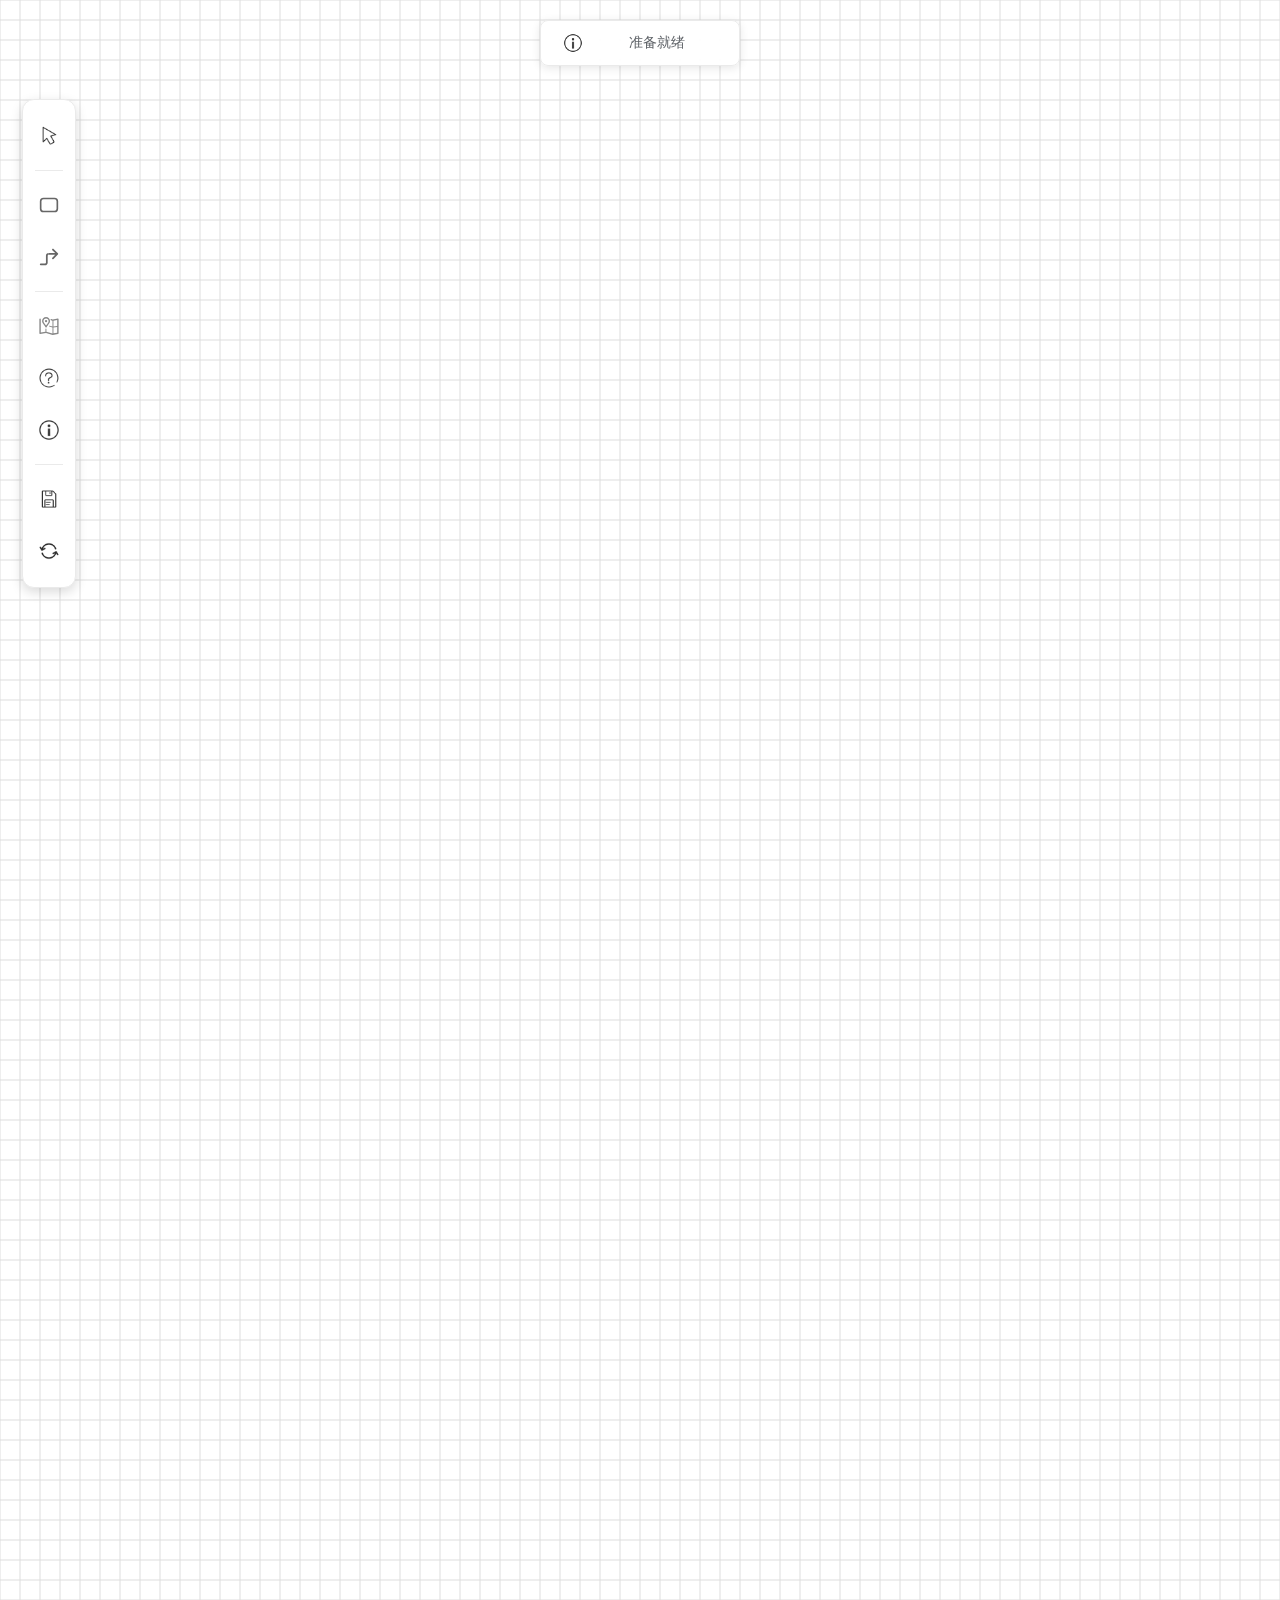
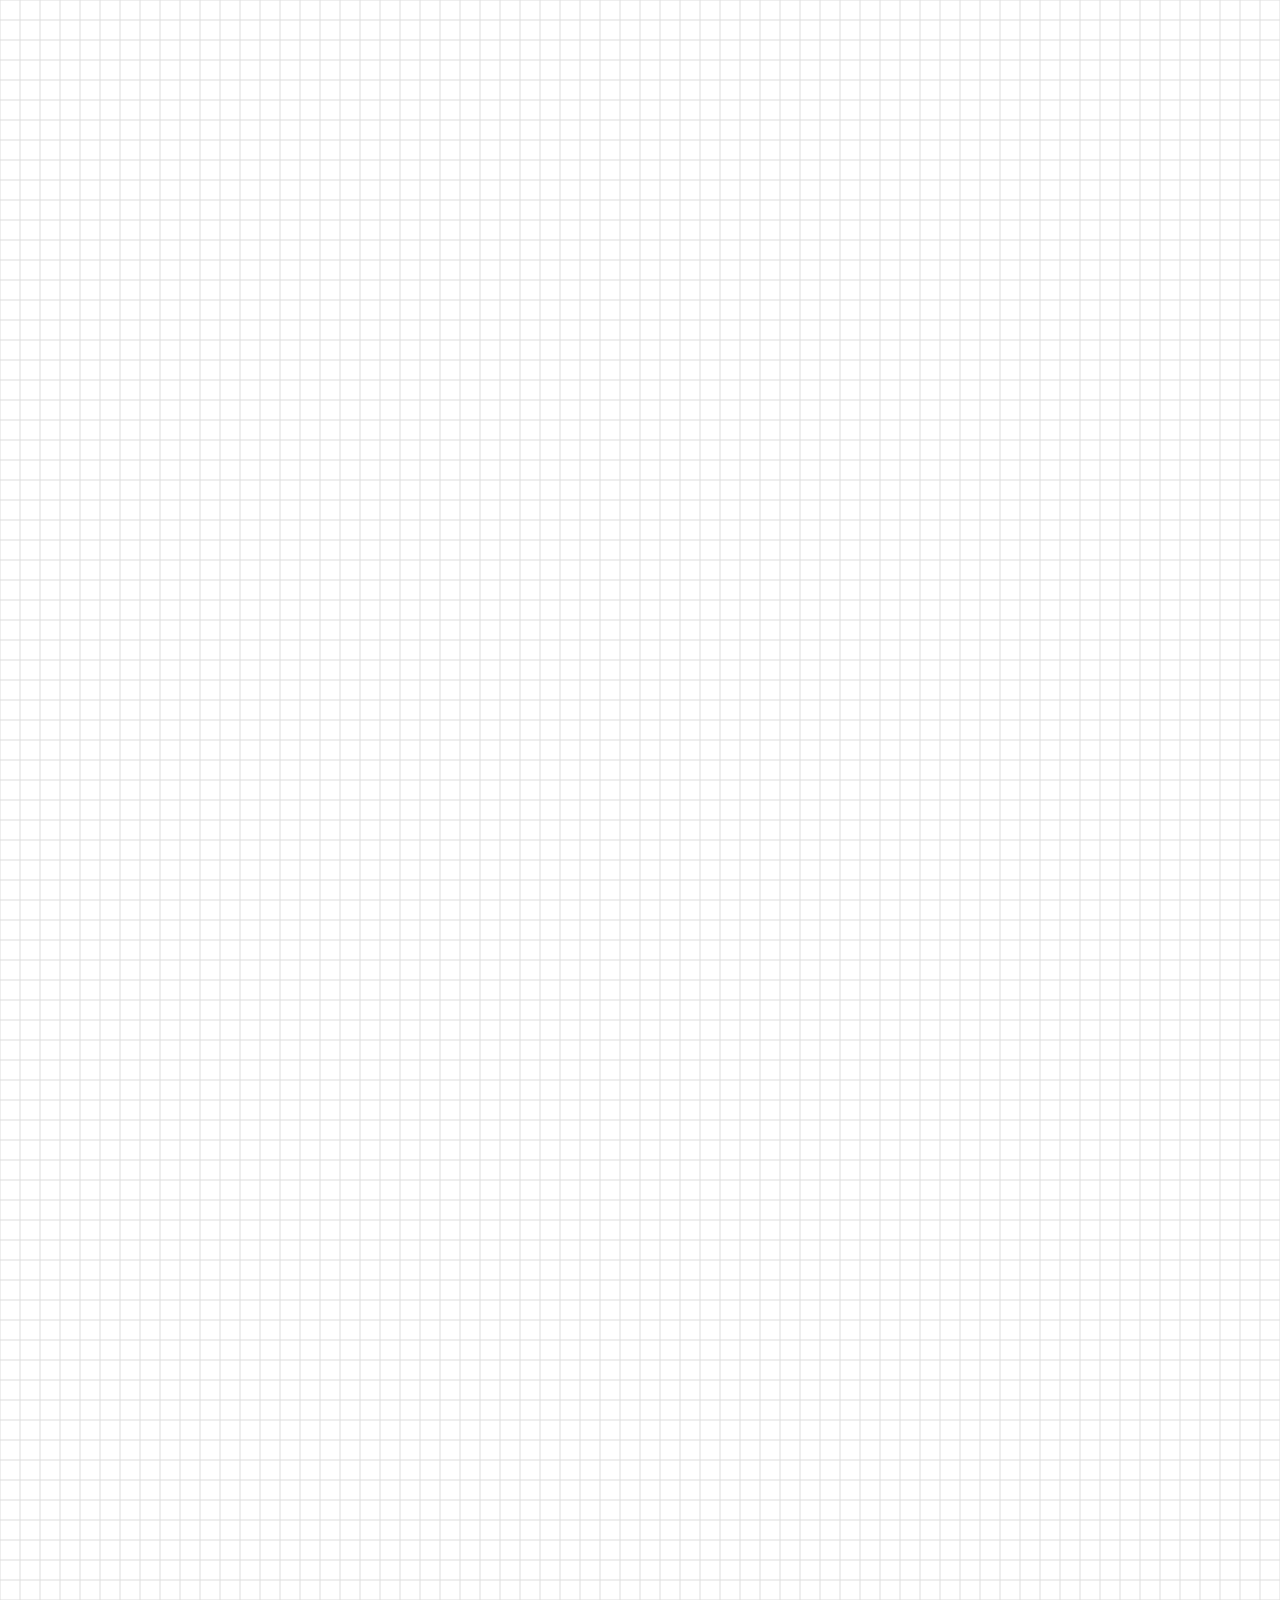
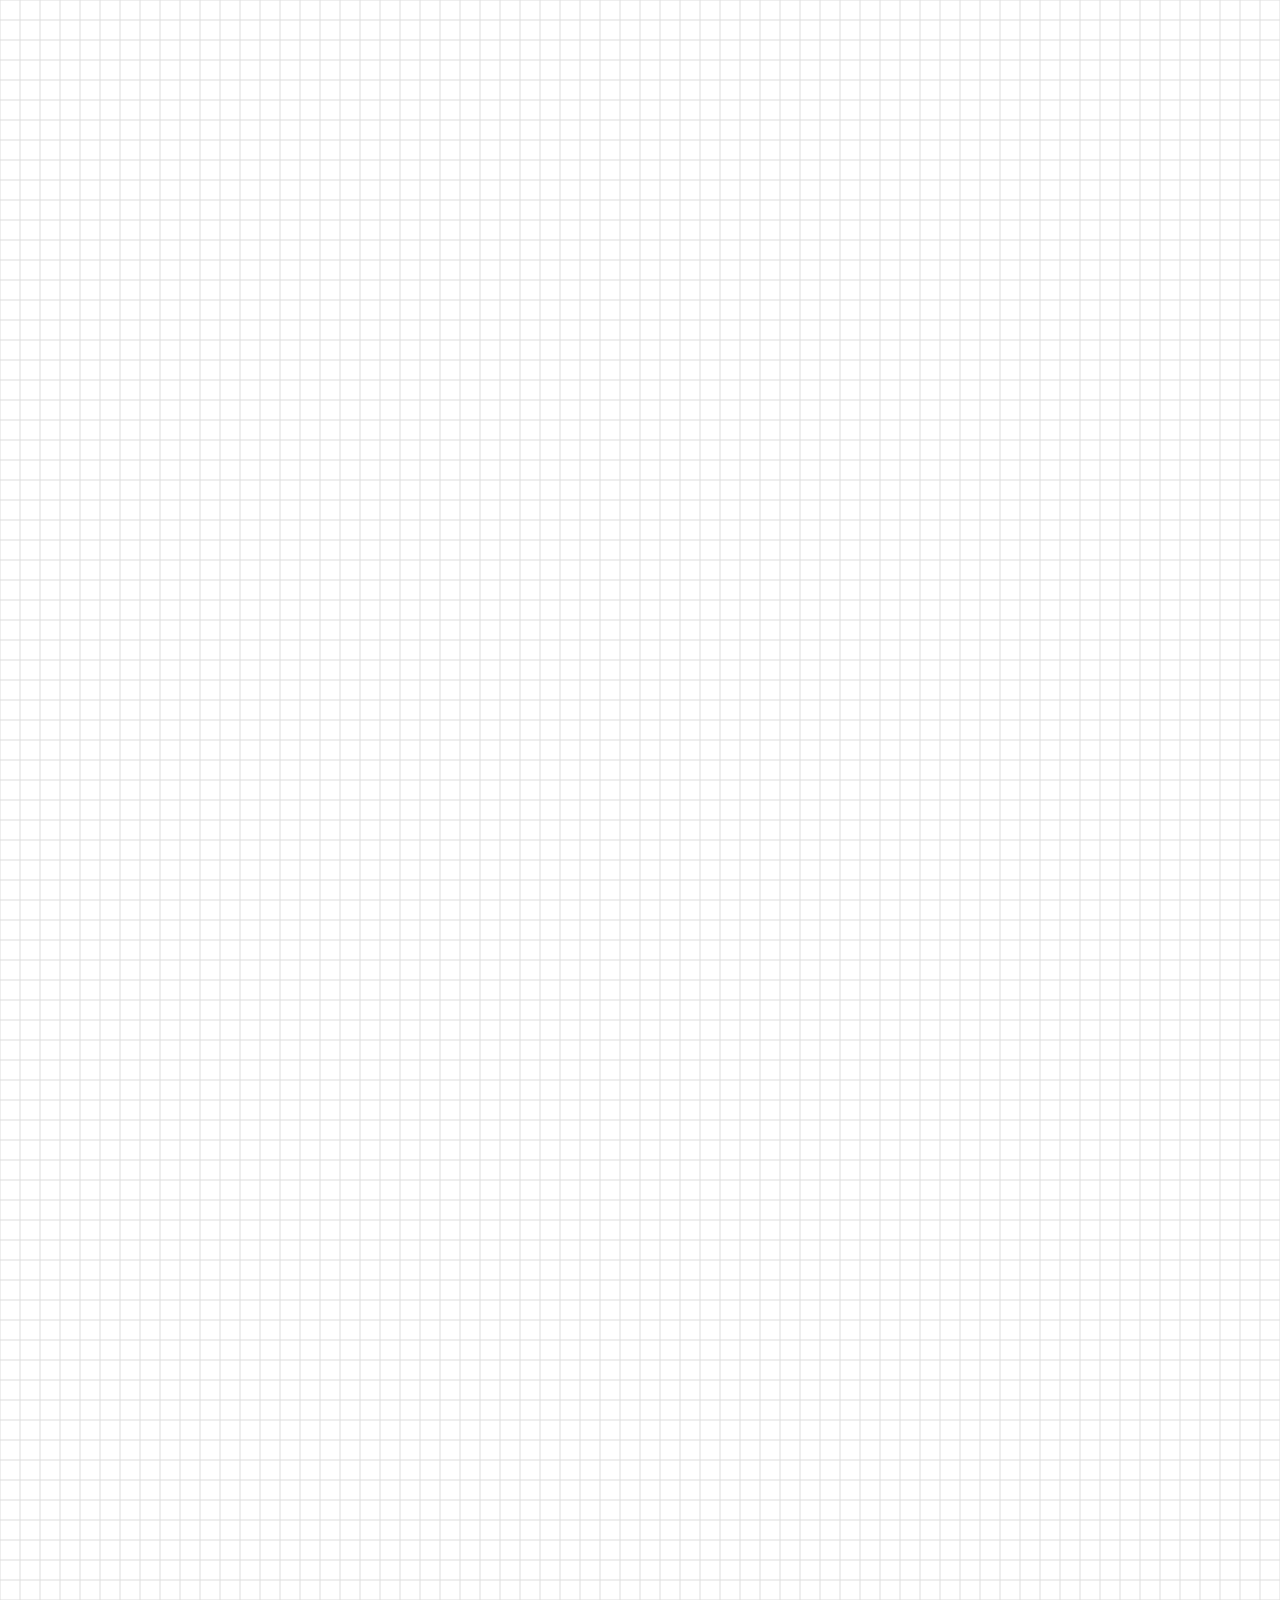
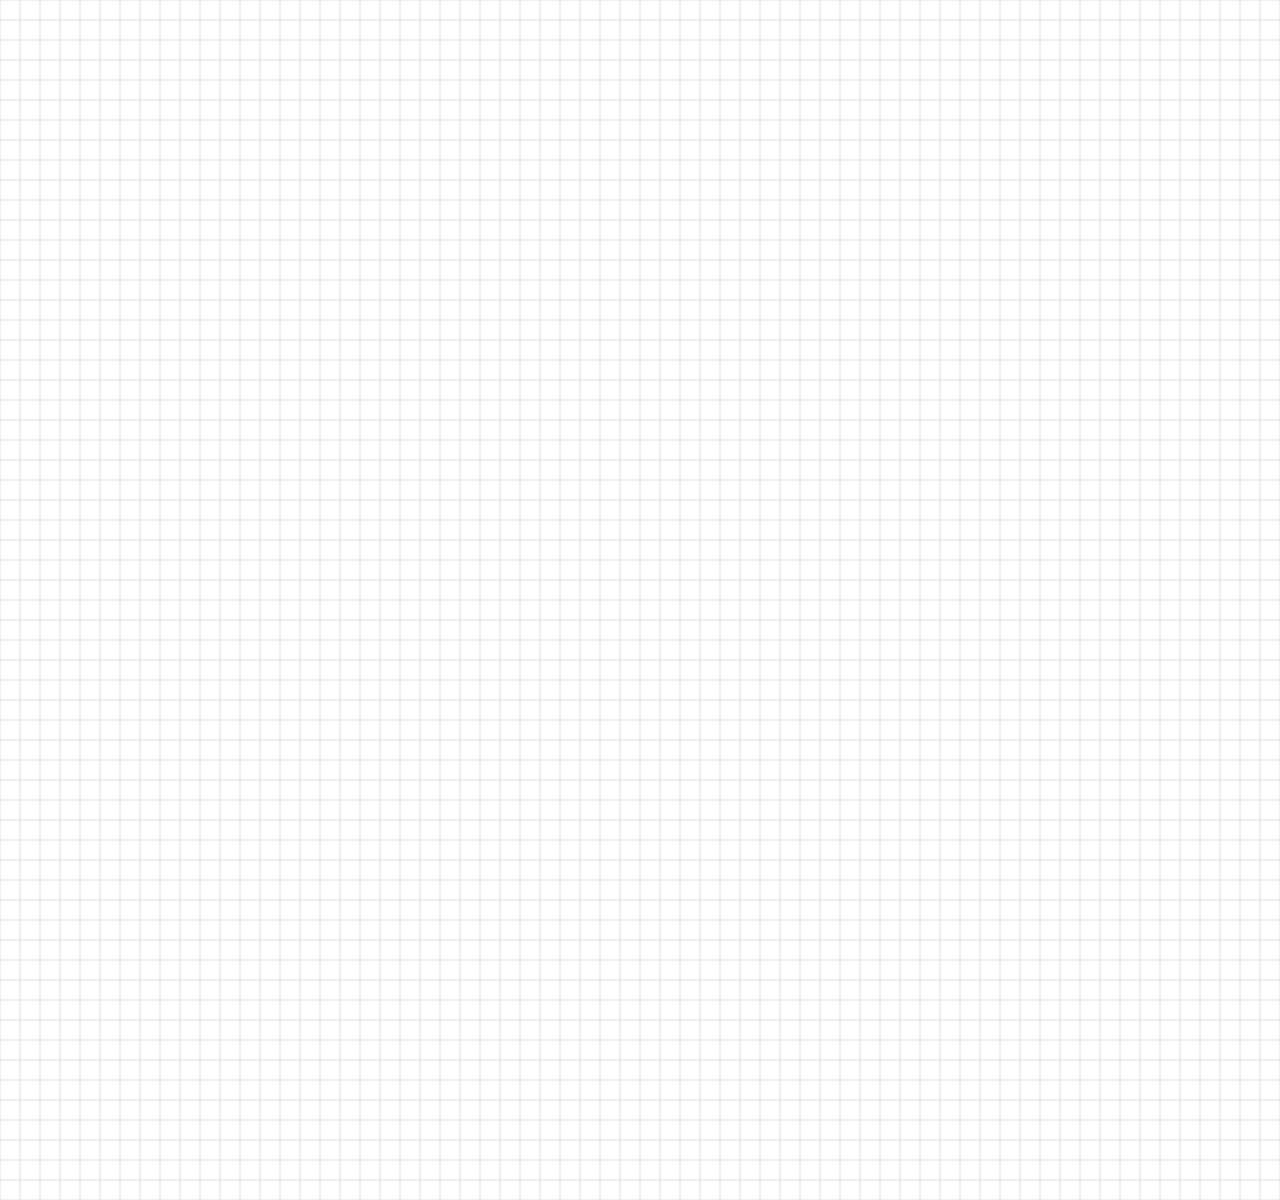
==== index.html @ a84d8628 "Test-0.0.5" ====
<!DOCTYPE html>
<html lang="en">
<head>
  <meta charset="UTF-8">
  <meta name="viewport" content="width=device-width, initial-scale=1.0">
  <title>全屏Canvas</title>
  <link rel="stylesheet" href="./css/style.css">
  <link rel="stylesheet" href="./css/tools.css">
  <link rel="stylesheet" href="./css/nodemenu.css">
  <link rel="stylesheet" href="./css/color-section.css">
  <link rel="stylesheet" href="./css/edgemenu.css">
  <link rel="stylesheet" href="./css/statusbar.css">
  <script type="module" src="./js/manager.js" defer></script>
  <script type="module" src="./js/menu.js" defer></script>
  <script type="module" src="./js/button.js" defer></script>
  <script type="module" src="./js/graph.js"></script>
  <script type="module" src="./js/script.js" defer></script> 

</head>
<body>
    <!-- 状态栏 -->
    <div class="status-bar" id="statusBar">
        <div class="status-icon" id="statusIcon"></div>
        <div class="status-text" id="statusText">准备就绪</div>
    </div>
    
    <!-- 画布 -->
    <div class="canvas-container">
      <canvas id="background-layer"></canvas>  <!-- 背景层 -->
      <canvas id="storage-layer"></canvas> <!-- 存储层 -->
      <div id = "edgeContainer" style="width: 100%; height: 100%;"></div>
      <div id = "nodeContainer" style="width: 100%; height: 100%;"></div>
      <canvas id="operate-layer"></canvas> <!-- 操作层 -->
    </div>

    <!-- 工具栏 -->
    <div class="tools">
      <div class="tools-item">
        <button id="cursor" onclick="cursor(this)" title="选择工具">
          <img src="css\鼠标.png" width="20px">
        </button>
      </div>
      <div class="tools-item divider"></div>
      
      <div class="tools-item">
        <button id="renderTaskNode" onclick="renderTaskNode(this)" title="添加任务节点">
          <svg width="24" height="24" viewBox="0 0 24 24" fill="none" xmlns="http://www.w3.org/2000/svg">
            <rect x="2.9" y="4.9" width="18.2" height="14.2" rx="3.1" stroke="currentColor" stroke-width="1.8">
            </rect>
          </svg>
        </button>
      </div>
      
      
      <div class="tools-item">
        <button id="renderNodeEdge" onclick="renderNodeEdge(this)" title="添加连接线">
          <svg width="24" height="24" viewBox="0 0 24 24" fill="none" xmlns="http://www.w3.org/2000/svg">
            <path d="M18.7491 7.72104L11.525 7.72104L11.525 9.62563L18.7491 9.62563L15.6132 12.7615C15.5222 12.8494 15.4497 12.9545 15.3998 13.0706C15.3499 13.1868 15.3236 13.3118 15.3225 13.4382C15.3214 13.5647 15.3455 13.6901 15.3934 13.8071C15.4413 13.9241 15.512 14.0305 15.6014 14.1199C15.6908 14.2093 15.7971 14.28 15.9141 14.3279C16.0312 14.3758 16.1566 14.3999 16.283 14.3988C16.4095 14.3977 16.5344 14.3714 16.6506 14.3215C16.7668 14.2716 16.8719 14.199 16.9597 14.1081L21.7212 9.3466C21.8997 9.16802 22 8.92585 22 8.67333C22 8.42082 21.8997 8.17864 21.7212 8.00006L16.9597 3.2386C16.8719 3.14765 16.7668 3.0751 16.6506 3.02519C16.5344 2.97528 16.4095 2.94901 16.283 2.94791C16.1566 2.94681 16.0312 2.97091 15.9141 3.01879C15.7971 3.06667 15.6908 3.13738 15.6014 3.2268C15.512 3.31621 15.4413 3.42254 15.3934 3.53957C15.3455 3.6566 15.3214 3.782 15.3225 3.90844C15.3236 4.03489 15.3499 4.15985 15.3998 4.27603C15.4497 4.39221 15.5222 4.4973 15.6132 4.58514L18.7491 7.72104Z" fill="currentColor"></path><path d="M11.5229 9.62454C10.997 9.62454 10.5706 10.0509 10.5706 10.5768V18.1952C10.5706 19.773 9.29156 21.052 7.71375 21.052H2.95229C2.42636 21.052 2 20.6257 2 20.0998C2 19.5738 2.42636 19.1475 2.95229 19.1475H7.71375C8.23969 19.1475 8.66605 18.7211 8.66605 18.1952V10.5768C8.66605 8.99902 9.94511 7.71996 11.5229 7.71996V9.62454Z" fill="currentColor">
            </path>
          </svg>
        </button>
      </div>
    
      <div class="tools-item divider"></div>

      <div class="tools-item">
        <button id="map" onclick="" title="航点地图">
          <svg t="1741615107596" class="icon" viewBox="0 0 1024 1024" version="1.1" xmlns="http://www.w3.org/2000/svg" p-id="5131" width="256" height="256"><path d="M946.545954 170.653705c-7.391341-6.209422-17.210987-8.839319-26.731828-7.125281l-237.180887 42.196031-60.578704-20.139689c-17.274432-5.750981-35.678594 3.578502-41.386596 20.72502-5.687536 17.146519 3.578502 35.667338 20.72502 41.365106l68.460208 22.759353c1.589195 0.525979 3.215228 0.915859 4.856611 1.196245l0 265.596054-135.363967-41.666982c-11.523451-3.535523-23.707958 2.939959-27.26497 14.420431-3.535523 11.513218 2.918469 23.728424 14.44192 27.26497l148.187017 45.617967 0 273.828552L391.156748 777.050632l0-123.269511c0-12.045337-9.755178-21.811772-21.811772-21.811772s-21.811772 9.766434-21.811772 21.811772l0 123.82005-218.116693 34.229592 0.001023-616.0948c0-18.073634-14.654768-32.717146-32.717146-32.717146s-32.717146 14.644535-32.717146 32.717146L63.981197 850.087065c0 9.56382 4.175089 18.648732 11.460006 24.868387 7.263427 6.209422 16.912182 8.978489 26.327622 7.454786l271.048229-42.536792 303.979246 85.37239c2.87549 0.809435 5.857405 1.213641 8.839319 1.213641 1.959631 0 3.919263-0.181125 5.857405-0.532119l239.906975-43.655266c15.549138-2.822278 26.859741-16.380062 26.859741-32.185027l0.001023-654.351102C958.261787 186.054463 953.980273 176.87336 946.545954 170.653705zM892.826472 510.465041l-174.49315 30.369681 0-275.004331 174.49315-31.039947L892.826472 510.465041zM718.332299 854.541517l0-269.420149 174.49315-30.367635 0 268.035616L718.332299 854.541517z" fill="#888888" p-id="5132"></path><path d="M209.677487 365.927133c10.692526 21.193695 108.99439 159.743214 138.879024 201.704908 6.134721 8.616238 16.060791 13.738909 26.646893 13.738909 0.021489 0 0.063445 0 0.084934 0 10.629081-0.031722 20.555152-5.207605 26.668383-13.888312 29.77821-42.302455 127.717823-181.852768 137.771807-201.214744 13.20679-25.411763 20.470217-55.008848 20.470217-83.327824 0-102.231359-83.178421-185.399547-185.399547-185.399547-102.221126 0-185.399547 83.168188-185.399547 185.399547 0 28.297486 6.816243 56.201 20.277836 82.954317C209.677487 365.905644 209.677487 365.915877 209.677487 365.927133zM374.799198 162.975838c66.138326 0 119.964232 53.815673 119.964232 119.964232 0 17.754363-4.771677 37.137829-13.057387 53.102429-5.709025 10.564613-55.211463 82.411965-106.652042 155.865907-47.223534-66.808592-100.730169-143.639444-106.949824-155.471934-8.797363-17.530258-13.270235-35.529191-13.270235-53.496401C254.834966 216.791511 308.660872 162.975838 374.799198 162.975838z" fill="#888888" p-id="5133"></path><path d="M374.805338 282.986119m-54.528917 0a53.287 53.287 0 1 0 109.057835 0 53.287 53.287 0 1 0-109.057835 0Z" fill="#888888" p-id="5134"></path></svg>
        </button>
      </div>
    
      <div class="tools-item">
        <button id="help" title="帮助信息">
          <img src="css\帮助.png" width="22px">
        </button>
      </div>
    
      <div class="tools-item">
        <button id="info" title="版本信息">
          <img src="css\版本信息提示.png" width="22px">
        </button>
      </div>
    
      <div class="tools-item divider"></div>
    
      <div class="tools-item">
        <button id="save" onclick="exportData(this)" title="保存">
          <img src="css\保存.png" width="22px">
        </button>
      </div>
    
      <div class="tools-item">
        <button id="sync" onclick="loadData(this)" title="导入">
          <img src="css\同步.png" width="22px">
        </button>
      </div>
    </div>
    
    <!-- 任务节点编辑菜单 -->
    <div class="menu" id = "nodeMenu">
      <div class="menu-item" id="move" style="display: none;">
        <button id ="node-move">
          <div class= "icon" >
            <svg style="fill: #666" width="22" height="22" t="1740490225002" class="icon" viewBox="0 0 1024 1024" version="1.1" xmlns="http://www.w3.org/2000/svg" p-id="2005" width="256" height="256"><path d="M510.7 896.2c-15.3 0-28.7-11.3-31.4-26.6-0.7-4-0.6-7.9 0.1-11.7 1.7-43.3 0.6-444.5-0.6-710.7-0.1-17.5 14-31.7 31.5-31.8h0.1c17.4 0 31.6 14.1 31.7 31.5 0 0 0.8 179.3 1.3 358.7 0.2 89.7 0.3 179.4 0.2 246.8-0.3 141-0.3 141-30.2 143.7-0.9 0.1-1.8 0.1-2.7 0.1z" fill="#666666" p-id="2006"></path><path d="M330.2 538.2h-65.5c-141-0.3-141-0.3-143.7-30.2-1.5-16.4 10.3-31.3 26.5-34.1 4-0.7 8-0.6 11.7 0.1 43.3 1.8 444.4 0.6 710.7-0.6h0.1c17.4 0 31.6 14.1 31.7 31.5 0.1 17.5-14 31.7-31.5 31.8 0 0-179.3 0.8-358.7 1.3-63 0.1-126 0.2-181.3 0.2zM614.8 250c-8.1 0-16.2-3.1-22.4-9.3L512 160.4l-80.4 80.4c-12.4 12.4-32.4 12.4-44.8 0-12.4-12.4-12.4-32.4 0-44.8L489.6 93.2c12.4-12.4 32.4-12.4 44.8 0L637.2 196c12.4 12.4 12.4 32.4 0 44.8-6.2 6.1-14.3 9.2-22.4 9.2zM512 920.5c-8.1 0-16.2-3.1-22.4-9.3L386.8 808.4c-12.4-12.4-12.4-32.4 0-44.8 12.4-12.4 32.4-12.4 44.8 0L512 844l80.4-80.4c12.4-12.4 32.4-12.4 44.8 0 12.4 12.4 12.4 32.4 0 44.8L534.4 911.2c-6.2 6.2-14.3 9.3-22.4 9.3zM795.8 636.6c-8.1 0-16.2-3.1-22.4-9.3-12.4-12.4-12.4-32.4 0-44.8l80.4-80.4-80.4-80.4c-12.4-12.4-12.4-32.4 0-44.8 12.4-12.4 32.4-12.4 44.8 0L921 479.8c12.4 12.4 12.4 32.4 0 44.8L818.2 627.4c-6.2 6.1-14.3 9.2-22.4 9.2zM228.2 636.6c-8.1 0-16.2-3.1-22.4-9.3L103 524.6c-12.4-12.4-12.4-32.4 0-44.8L205.8 377c12.4-12.4 32.4-12.4 44.8 0 12.4 12.4 12.4 32.4 0 44.8l-80.4 80.4 80.4 80.4c12.4 12.4 12.4 32.4 0 44.8-6.2 6.1-14.3 9.2-22.4 9.2z" fill="#666666" p-id="2008"></path></svg>
          </div>
          
          <div class="unline">
            <svg width="8" height="8" viewBox="0 0 24 24" fill="none" xmlns="http://www.w3.org/2000/svg" data-icon="DownBoldOutlined"><path d="m3.414 7.086-.707.707a1 1 0 0 0 0 1.414l7.778 7.778a2 2 0 0 0 2.829 0l7.778-7.778a1 1 0 0 0 0-1.414l-.707-.707a1 1 0 0 0-1.415 0l-7.07 7.07-7.072-7.07a1 1 0 0 0-1.414 0Z" fill="currentColor"></path></svg>
          </div>
        </button>
      </div>

      <div class="menu-item" id="size" style="display: none;">
        <button id ="node-size">
          <div class="icon">
            <svg style="fill: #666" width="25" height="25" t="1740490858086" class="icon" viewBox="0 0 1024 1024" version="1.1" xmlns="http://www.w3.org/2000/svg" p-id="9330" width="256" height="256"><path d="M368.64 194.56a10.24 10.24 0 0 1 1.19808 20.40832L368.64 215.04H229.5296l282.46016 282.4704L794.46016 215.04H655.36a10.24 10.24 0 0 1-10.16832-9.04192L645.12 204.8a10.24 10.24 0 0 1 9.04192-10.16832L655.36 194.56h164.0448c0.23552 0 0.47104 0.02048 0.7168 0.04096L819.2 194.56a10.32192 10.32192 0 0 1 6.31808 2.18112c0.64512 0.512 1.2288 1.08544 1.7408 1.7408l-0.8192-0.9216a10.32192 10.32192 0 0 1 2.92864 6.0416l0.03072 0.3072 0.03072 0.5632L829.44 204.8v163.84a10.24 10.24 0 0 1-20.40832 1.19808L808.96 368.64V229.51936L526.47936 512 808.96 794.4704V655.36a10.24 10.24 0 0 1 9.04192-10.16832L819.2 645.12a10.24 10.24 0 0 1 10.16832 9.04192L829.44 655.36v164.17792l-0.04096 0.53248L829.44 819.2a10.32192 10.32192 0 0 1-2.18112 6.31808c-0.512 0.64512-1.09568 1.2288-1.7408 1.7408l0.9216-0.8192a10.32192 10.32192 0 0 1-6.0416 2.92864l-0.32768 0.03072a10.30144 10.30144 0 0 1-0.53248 0.03072L819.2 829.44H655.36a10.24 10.24 0 0 1-1.19808-20.40832L655.36 808.96h139.1104L512 526.4896 229.51936 808.96H368.64a10.24 10.24 0 0 1 10.16832 9.04192L378.88 819.2a10.24 10.24 0 0 1-9.04192 10.16832L368.64 829.44H204.47232l-0.55296-0.04096L204.8 829.44a10.32192 10.32192 0 0 1-6.31808-2.18112 10.32192 10.32192 0 0 1-1.7408-1.7408l0.8192 0.9216a10.32192 10.32192 0 0 1-2.92864-6.0416l-0.03072-0.32768A10.30144 10.30144 0 0 1 194.56 819.4048V655.36a10.24 10.24 0 0 1 20.40832-1.19808L215.04 655.36v139.10016L497.5104 512 215.04 229.5296V368.64a10.24 10.24 0 0 1-9.04192 10.16832L204.8 378.88a10.24 10.24 0 0 1-10.16832-9.04192L194.56 368.64V204.8l0.03072-0.768 0.17408-1.29024 0.3072-1.13664 0.45056-1.13664 0.53248-1.00352 0.68608-0.98304 0.8192-0.9216a10.3424 10.3424 0 0 1 1.14688-0.99328l1.1264-0.72704 1.16736-0.55296 1.0752-0.3584 1.536-0.3072L204.8 194.56h163.84z" fill="#202020" p-id="9331"></path></svg>
          </div>
          
          <div class="unline">
            <svg width="8" height="8" viewBox="0 0 24 24" fill="none" xmlns="http://www.w3.org/2000/svg" data-icon="DownBoldOutlined"><path d="m3.414 7.086-.707.707a1 1 0 0 0 0 1.414l7.778 7.778a2 2 0 0 0 2.829 0l7.778-7.778a1 1 0 0 0 0-1.414l-.707-.707a1 1 0 0 0-1.415 0l-7.07 7.07-7.072-7.07a1 1 0 0 0-1.414 0Z" fill="currentColor"></path></svg>
          </div>
        </button>
      </div>

      <div class="menu-item" id="borderRadius">
        <button id="node-border-radius">
          <div class="icon">
            <svg style="fill: #666" width="18" height="18" t="1740490382349" class="icon" viewBox="0 0 1024 1024" version="1.1" xmlns="http://www.w3.org/2000/svg" p-id="7231"><path d="M543.231679 958.650786l-31.947511 0c-246.66318799 0-447.344056-200.692141-447.344055-447.366602L63.940113 479.33667399l-63.917567 1e-8 0 31.94751c0 281.92494199 229.359226 511.272895 511.261622 511.272896l31.947511 0 0-63.906294zM887.293063 974.635814l0 31.94751-77.050541 0 0-31.94751001zM752.01779 974.63581399l0 31.94751001-77.050541 0 0-31.94751zM945.517796 974.635814l0 31.94751L1023.988727 1006.583324l0-77.039268-31.958783 0 0 45.09175799zM752.01779 0.01128901l0 31.95878298-77.050541 1e-8L674.967249 0.011289zM616.742517 0.011289l0 31.958783-77.050541-1e-8L539.69197599 0.011289zM481.455971 0.011289l0 31.958783-77.039269 0L404.416702 0.011289zM887.293063 0.011289l0 31.958783-77.050541-1e-8L810.242522 0.01128901zM992.029944 31.97007199l0 27.69761201L1023.988727 59.667684 1023.988727 0.011289l-78.470931 0 0 31.958783zM75.630151 31.970072L75.630151 0.011289l-59.63385 0 0 96.936006 31.94751 0L47.943811 31.970072zM346.180697 0.011289l0 31.958783-77.039268 0L269.141429 0.011289zM210.905424 0.011289l0 31.958783-77.039268 0L133.866156 0.011289zM47.943811 155.172027l0 77.050541-31.94751 0 0-77.050541zM47.943811 290.4473l0 77.050542-31.94751 0 0-77.050542zM1023.988727 794.268783l0 77.039268-31.958783 0 0-77.039268zM1023.988727 253.16769l0 77.050541-31.958783 0 0-77.05054101zM1023.988727 388.442963l0 77.050541-31.958783-1e-8 0-77.05054099zM1023.988727 117.892416l0 77.050542-31.958783-1e-8 0-77.05054199zM1023.988727 658.99351l0 77.039268-31.958783 0 0-77.03926799zM1023.988727 523.718236l0 77.039268-31.958783-1e-8 0-77.039268z" p-id="7232"></path></svg>
          </div>
          
          <div class="unline">
            <svg width="8" height="8" viewBox="0 0 24 24" fill="none" xmlns="http://www.w3.org/2000/svg" data-icon="DownBoldOutlined"><path d="m3.414 7.086-.707.707a1 1 0 0 0 0 1.414l7.778 7.778a2 2 0 0 0 2.829 0l7.778-7.778a1 1 0 0 0 0-1.414l-.707-.707a1 1 0 0 0-1.415 0l-7.07 7.07-7.072-7.07a1 1 0 0 0-1.414 0Z" fill="currentColor"></path></svg>
          </div>
        </button>
        
        <div class="radius-properties-content">
            <div class="radius-presets">
                <div class="control-label">圆角</div>
                <div class="radius-select-group">
                    <select id="radius-preset">
                        <option value="custom">自定义</option>
                        <option value="0">0格</option>
                        <option value="1">1格</option>
                        <option value="2">2格</option>
                        <option value="3">3格</option>
                    </select>
                    <div class="radius-input-group" id="custom-radius-group">
                        <input type="number" id="custom-radius" min="0" value="8">
                        <span class="unit">px</span>
                    </div>
                </div>
            </div>
        </div>
      </div>

      <div class="menu-item" id="borderColor">
        <button id="node-border-color">
          <div class="icon">
            <svg style="fill: #666" width="18" height="18" t="1740472612398" class="icon" viewBox="0 0 1024 1024" version="1.1" xmlns="http://www.w3.org/2000/svg" p-id="4772"><path d="M512 64c60.5 0 119.2 11.8 174.4 35.2 53.3 22.6 101.3 54.9 142.4 96 41.2 41.2 73.5 89.1 96 142.4C948.2 392.8 960 451.5 960 512s-11.8 119.2-35.2 174.4c-22.6 53.3-54.9 101.3-96 142.4-41.2 41.2-89.1 73.5-142.4 96C631.2 948.2 572.5 960 512 960s-119.2-11.8-174.4-35.2c-53.3-22.6-101.3-54.9-142.4-96-41.2-41.2-73.5-89.1-96-142.4C75.8 631.2 64 572.5 64 512s11.8-119.2 35.2-174.4c22.6-53.3 54.9-101.3 96-142.4s89.1-73.5 142.4-96C392.8 75.8 451.5 64 512 64m0-64C229.2 0 0 229.2 0 512s229.2 512 512 512 512-229.2 512-512S794.8 0 512 0z" p-id="4773"></path></svg>
          </div>
          
          <div class="unline">
            <svg width="8" height="8" viewBox="0 0 24 24" fill="none" xmlns="http://www.w3.org/2000/svg" data-icon="DownBoldOutlined"><path d="m3.414 7.086-.707.707a1 1 0 0 0 0 1.414l7.778 7.778a2 2 0 0 0 2.829 0l7.778-7.778a1 1 0 0 0 0-1.414l-.707-.707a1 1 0 0 0-1.415 0l-7.07 7.07-7.072-7.07a1 1 0 0 0-1.414 0Z" fill="currentColor"></path></svg>
          </div>
        </button>
        
        <div class="color-picker-content">
          <div class="color-grid">
            <div class="color-option" style="background-color: transparent; border: 1px solid #ddd;" data-color="transparent"></div>
            <div class="color-option" style="background-color: #FFFFFF; border: 1px solid #ddd;" data-color="#ffffff"></div>
            <div class="color-option" style="background-color: #f1f3f4;" data-color="#f1f3f4"></div>
            <div class="color-option" style="background-color: #d8b5ff;" data-color="#d8b5ff"></div>
            <div class="color-option selected" style="background-color: #4285f4;" data-color="#4285f4"></div>
            
            <div class="color-option" style="background-color: #d2e3fc;" data-color="#d2e3fc"></div>
            <div class="color-option" style="background-color: #ceead6;" data-color="#ceead6"></div>
            <div class="color-option" style="background-color: #fef6e0;" data-color="#fef6e0"></div>
            <div class="color-option" style="background-color: #fad2cf;" data-color="#fad2cf"></div>
            <div class="color-option add" id="add-custom-color">+</div>
            
            <div class="color-option" style="background-color: #000000;" data-color="#000000"></div>
            <div class="color-option" style="background-color: #5f6368;" data-color="#5f6368"></div>
            <div class="color-option" style="background-color: #bdc1c6;" data-color="#bdc1c6"></div>
            <div class="color-option" style="background-color: #8e24aa;" data-color="#8e24aa"></div>
            <div class="color-option" style="background-color: #4285f4;" data-color="#4285f4"></div>
            
            <div class="color-option" style="background-color: #4052b5;" data-color="#4052b5"></div>
            <div class="color-option" style="background-color: #137333;" data-color="#137333"></div>
            <div class="color-option" style="background-color: #b06000;" data-color="#b06000"></div>
            <div class="color-option" style="background-color: #ea4335;" data-color="#ea4335"></div>
          </div>
          
          <div class="custom-color-section" id="border-custom-color-section" style="display: none;">
            <div class="custom-color-header">自定义颜色</div>
            <div class="custom-color-input">
              <input type="color" id="border-custom-color" value="#4285f4">
              <input type="text" id="border-hex-value" value="#4285F4">
            </div>
            <button class="button" id="border-add-color-button">添加颜色</button>
          </div>
          

        </div>
      </div>
      
      <div class="menu-item" id="fillColor">
        <button id="fillColor-button">
          <div class="icon">
            <svg style="fill: #666" width="18" height="18" t="1740474656283" class="icon" viewBox="0 0 1024 1024" version="1.1" xmlns="http://www.w3.org/2000/svg" p-id="4934"><path d="M512 0C229.2 0 0 229.2 0 512s229.2 512 512 512 512-229.2 512-512S794.8 0 512 0z m316.8 828.8c-41.2 41.2-89.1 73.5-142.4 96C631.2 948.2 572.5 960 512 960s-119.2-11.8-174.4-35.2c-53.3-22.6-101.3-54.9-142.4-96-41.2-41.2-73.5-89.1-96-142.4C75.8 631.2 64 572.5 64 512s11.8-119.2 35.2-174.4c22.6-53.3 54.9-101.3 96-142.4s89.1-73.5 142.4-96C392.8 75.8 451.5 64 512 64s119.2 11.8 174.4 35.2c53.3 22.6 101.3 54.9 142.4 96 41.2 41.2 73.5 89.1 96 142.4C948.2 392.8 960 451.5 960 512s-11.8 119.2-35.2 174.4c-22.5 53.3-54.8 101.2-96 142.4z" p-id="4935"></path><path d="M512 512m-384 0a384 384 0 1 0 768 0 384 384 0 1 0-768 0Z" p-id="4936"></path></svg>
          </div>
          
          <div class="unline">
            <svg width="8" height="8" viewBox="0 0 24 24" fill="none" xmlns="http://www.w3.org/2000/svg" data-icon="DownBoldOutlined"><path d="m3.414 7.086-.707.707a1 1 0 0 0 0 1.414l7.778 7.778a2 2 0 0 0 2.829 0l7.778-7.778a1 1 0 0 0 0-1.414l-.707-.707a1 1 0 0 0-1.415 0l-7.07 7.07-7.072-7.07a1 1 0 0 0-1.414 0Z" fill="currentColor"></path></svg>
          </div>
        </button>
        
        <div class="color-picker-content">
          <div class="color-grid">
            <div class="color-option" style="background-color: transparent; border: 1px solid #ddd;" data-color="transparent"></div>
            <div class="color-option" style="background-color: white; border: 1px solid #ddd;" data-color="#ffffff"></div>
            <div class="color-option" style="background-color: #f1f3f4;" data-color="#f1f3f4"></div>
            <div class="color-option" style="background-color: #d8b5ff;" data-color="#d8b5ff"></div>
            <div class="color-option selected" style="background-color: #4285f4;" data-color="#4285f4"></div>
            
            <div class="color-option" style="background-color: #d2e3fc;" data-color="#d2e3fc"></div>
            <div class="color-option" style="background-color: #ceead6;" data-color="#ceead6"></div>
            <div class="color-option" style="background-color: #fef6e0;" data-color="#fef6e0"></div>
            <div class="color-option" style="background-color: #fad2cf;" data-color="#fad2cf"></div>
            <div class="color-option add" id="add-custom-color">+</div>
            
            <div class="color-option" style="background-color: black;" data-color="#000000"></div>
            <div class="color-option" style="background-color: #5f6368;" data-color="#5f6368"></div>
            <div class="color-option" style="background-color: #bdc1c6;" data-color="#bdc1c6"></div>
            <div class="color-option" style="background-color: #8e24aa;" data-color="#8e24aa"></div>
            <div class="color-option" style="background-color: #4285f4;" data-color="#4285f4"></div>
            
            <div class="color-option" style="background-color: #4052b5;" data-color="#4052b5"></div>
            <div class="color-option" style="background-color: #137333;" data-color="#137333"></div>
            <div class="color-option" style="background-color: #b06000;" data-color="#b06000"></div>
            <div class="color-option" style="background-color: #ea4335;" data-color="#ea4335"></div>
          </div>
          
          <div class="custom-color-section" id="fill-custom-color-section" style="display: none;">
            <div class="custom-color-header">自定义颜色</div>
            <div class="custom-color-input">
              <input type="color" id="fill-custom-color" value="#4285f4">
              <input type="text" id="fill-hex-value" value="#4285F4">
            </div>
            <button class="button" id="fill-add-color-button">添加颜色</button>
          </div>
          
          <div class="opacity-control">
            <div class="opacity-label">
              <span>不透明度</span>
              <span id="fill-opacity-value">100%</span>
            </div>
            <input type="range" min="0" max="100" value="100" class="opacity-slider" id="fill-opacity-slider">
          </div>
        </div>
      </div>
      
      <div class="menu-item" id="textProperties">
        <button id="textProperties-button">
          <div class="icon">
            <svg data-id="T-icon" style="fill: #666" width="24" height="24" t="1741187965628" class="icon" viewBox="0 0 1024 1024" version="1.1" xmlns="http://www.w3.org/2000/svg" p-id="17416" width="256" height="256">
              <path d="M747.24 345.95c-11.47 0-20.76-9.3-20.76-20.76v-20.76H297.51v20.76c0 11.46-9.29 20.76-20.76 20.76S256 336.65 256 325.19v-41.51c0-11.46 9.29-20.76 20.76-20.76h470.49c11.47 0 20.76 9.3 20.76 20.76v41.51c-0.01 11.46-9.3 20.76-20.77 20.76z" p-id="17417"></path>
              <path d="M512 761.08c-11.47 0-20.76-9.3-20.76-20.76V283.68c0-11.46 9.29-20.76 20.76-20.76 11.47 0 20.76 9.3 20.76 20.76v456.65c0 11.45-9.29 20.75-20.76 20.75z"  p-id="17418"></path>
              <path d="M581.19 761.08H442.81c-11.47 0-20.76-9.3-20.76-20.76s9.29-20.76 20.76-20.76h138.38c11.47 0 20.76 9.3 20.76 20.76s-9.29 20.76-20.76 20.76z"  p-id="17419"></path></svg>
          </div>
          
          <div class="unline">
            <svg width="8" height="8" viewBox="0 0 24 24" fill="none" xmlns="http://www.w3.org/2000/svg" data-icon="DownBoldOutlined"><path d="m3.414 7.086-.707.707a1 1 0 0 0 0 1.414l7.778 7.778a2 2 0 0 0 2.829 0l7.778-7.778a1 1 0 0 0 0-1.414l-.707-.707a1 1 0 0 0-1.415 0l-7.07 7.07-7.072-7.07a1 1 0 0 0-1.414 0Z" fill="currentColor"></path></svg>
          </div>
        </button>
        
        <div class="text-properties-content">
          <div class="text-input-section">
            <div class="text-input-label">文本内容</div>
            <textarea id="node-text" rows="3" placeholder="请输入文本"></textarea>
          </div>
          
          <div class="text-style-section">
            <div class="text-size-control">
              <div class="control-label">字体大小</div>
              <div class="size-input-group">
                <input type="number" id="font-size" value="14" min="8" max="72">
                <span class="unit">px</span>
              </div>
            </div>
            
            <div class="text-color-control">
              <div class="control-label">文本颜色</div>
              <div class="color-grid">
                <div class="color-option" style="background-color: #000000;" data-color="#000000"></div>
                <div class="color-option" style="background-color: #5f6368;" data-color="#5f6368"></div>
                <div class="color-option" style="background-color: #4285f4;" data-color="#4285f4"></div>
                <div class="color-option" style="background-color: #137333;" data-color="#137333"></div>
                <div class="color-option" style="background-color: #ea4335;" data-color="#ea4335"></div>
              </div>
            </div>
          </div>
        </div>
      </div>

      <div class="menu-item">
        <button id = "taskConfig">
          <div class="icon">
            <svg style="fill: #666" width="20" height="20" t="1740491169910" class="icon" viewBox="0 0 1024 1024" version="1.1" xmlns="http://www.w3.org/2000/svg" p-id="27783" width="256" height="256"><path d="M504.6 715.3c-113.4 0-205.7-92.3-205.7-205.7 0-113.4 92.3-205.7 205.7-205.7 113.4 0 205.7 92.3 205.7 205.7 0 113.5-92.3 205.7-205.7 205.7z m0-371.8c-91.6 0-166.1 74.5-166.1 166.1S413 675.7 504.6 675.7s166.1-74.5 166.1-166.1c0.1-91.6-74.5-166.1-166.1-166.1z" fill="#3F3B3A" p-id="27784"></path><path d="M564 971.3H445.2c-21.8 0-39.6-17.8-39.6-39.6v-59.2c-30.7-8.3-60-20.5-87.6-36.3l-41.9 41.9c-15.4 15.4-40.5 15.4-56 0l-84-84c-15.4-15.4-15.4-40.5 0-56l41.9-41.9c-15.8-27.6-28-57-36.3-87.6H82.5c-21.8 0-39.6-17.8-39.6-39.6V450.3c0-21.8 17.8-39.6 39.6-39.6h59.2c8.3-30.7 20.5-60 36.3-87.6l-41.9-41.9c-15.4-15.4-15.4-40.5 0-56l84-84c15.4-15.4 40.5-15.4 56 0l41.9 41.9c27.6-15.8 57-28 87.6-36.3V87.5c0-21.8 17.8-39.6 39.6-39.6H564c21.8 0 39.6 17.8 39.6 39.6v59.2c30.7 8.3 60 20.5 87.6 36.3l41.9-41.9c15.4-15.4 40.5-15.4 56 0l84 84c15.4 15.4 15.4 40.5 0 56l-42 41.9c15.8 27.6 28 57 36.3 87.6h59.2c21.8 0 39.6 17.8 39.6 39.6V569c0 21.8-17.8 39.6-39.6 39.6h-59.2c-8.3 30.7-20.5 60-36.3 87.6l41.9 41.9c15.4 15.4 15.4 40.5 0 56l-84 84c-15.4 15.4-40.5 15.4-56 0l-41.9-41.9c-27.6 15.8-57 28-87.6 36.3v59.2c0.1 21.9-17.7 39.6-39.5 39.6zM312.1 786.1l13.4 8.4c32.2 20.3 67.3 34.8 104.3 43.2l15.4 3.5v90.5H564v-90.5l15.4-3.5c37-8.4 72.1-22.9 104.3-43.2l13.4-8.4 64 64 84-84-64-64 8.4-13.4c20.3-32.2 34.8-67.3 43.2-104.3l3.5-15.4h90.5V450.3h-90.5l-3.5-15.4c-8.4-37-22.9-72.1-43.2-104.3l-8.4-13.4 64-64-84-84-64 64-13.4-8.4c-32.2-20.3-67.3-34.8-104.3-43.2L564 178V87.5H445.2V178l-15.4 3.5c-37 8.4-72.1 22.9-104.3 43.2l-13.4 8.4-64-64-84 84 64 64-8.4 13.4c-20.3 32.2-34.8 67.3-43.2 104.3l-3.5 15.4H82.5V569H173l3.5 15.4c8.4 37 22.9 72.1 43.2 104.3l8.4 13.4-64 64 84 84 64-64z" fill="#3F3B3A" p-id="27785"></path></svg>
          </div>
          
          <div class="unline">
            <svg width="8" height="8" viewBox="0 0 24 24" fill="none" xmlns="http://www.w3.org/2000/svg" data-icon="DownBoldOutlined"><path d="m3.414 7.086-.707.707a1 1 0 0 0 0 1.414l7.778 7.778a2 2 0 0 0 2.829 0l7.778-7.778a1 1 0 0 0 0-1.414l-.707-.707a1 1 0 0 0-1.415 0l-7.07 7.07-7.072-7.07a1 1 0 0 0-1.414 0Z" fill="currentColor"></path></svg>
          </div>
        </button>
      </div>

      <div class="menu-item" id="delete">
        <button id="delete-button">
            <div class="icon">
                <svg style="fill: #666" width="18" height="18" t="1741185246014" class="icon" viewBox="0 0 1024 1024" version="1.1" xmlns="http://www.w3.org/2000/svg" p-id="14695" width="256" height="256"><path d="M834.24768 256c-14.15168 0-25.6 11.08992-25.6 24.79616v668.80512c0 13.66016-11.47392 24.80128-25.6 24.80128H226.74944c-14.12608 0-25.6-11.14112-25.6-24.80128V280.79616c0-13.70624-11.44832-24.79616-25.6-24.79616s-25.6 11.08992-25.6 24.79616v668.80512c0 41.02656 34.45248 74.39872 76.8 74.39872h556.29824c42.34752 0 76.8-33.37216 76.8-74.39872V280.79616c0-13.70624-11.44832-24.79616-25.6-24.79616zM336.21504 51.2h353.28a25.6 25.6 0 0 0 0-51.2h-353.28a25.6 25.6 0 0 0 0 51.2z" p-id="14696"></path><path d="M433.06496 846.99136v-558.08a25.6 25.6 0 0 0-51.2 0v558.08a25.6 25.6 0 0 0 51.2 0zM636.3392 846.99136v-558.08a25.6 25.6 0 0 0-51.2 0v558.08a25.6 25.6 0 0 0 51.2 0zM970.24 124.58496h-916.48a25.6 25.6 0 0 0 0 51.2h916.48a25.6 25.6 0 0 0 0-51.2z" p-id="14697"></path></svg>
            </div>
            
            <div class="unline">
                <svg width="8" height="8" viewBox="0 0 24 24" fill="none" xmlns="http://www.w3.org/2000/svg" data-icon="DownBoldOutlined"><path d="m3.414 7.086-.707.707a1 1 0 0 0 0 1.414l7.778 7.778a2 2 0 0 0 2.829 0l7.778-7.778a1 1 0 0 0 0-1.414l-.707-.707a1 1 0 0 0-1.415 0l-7.07 7.07-7.072-7.07a1 1 0 0 0-1.414 0Z" fill="currentColor"></path></svg>
            </div>
        </button>
        
        <div class="delete-confirm-content">
            <div class="delete-message">
                <div class="warning-icon">
                    <svg width="20" height="20" viewBox="0 0 24 24" fill="none" xmlns="http://www.w3.org/2000/svg">
                        <path d="M12 22c5.523 0 10-4.477 10-10S17.523 2 12 2 2 6.477 2 12s4.477 10 10 10zm0-7a1 1 0 1 0 0 2 1 1 0 0 0 0-2zm0-8a1 1 0 0 0-1 1v5a1 1 0 1 0 2 0V8a1 1 0 0 0-1-1z" fill="#f44336"/>
                    </svg>
                </div>
                <div class="message-text">
                    <div class="message-title">删除节点</div>
                    <div class="message-desc">此操作无法撤销</div>
                </div>
            </div>
            <button class="confirm-button">删除</button>
        </div>
      </div>
    </div>
    
    <!-- 跳转条件编辑菜单 -->
    <div class="menu edge-menu active" id="edgeMenu" style="display: none;">
      <div class="menu-item" id="edgeColor">
        <button id="edge-color-button">
          <div class="icon">
            <svg style="fill: #666" width="18" height="18"t="1741493527416" class="icon" viewBox="0 0 1024 1024" version="1.1" xmlns="http://www.w3.org/2000/svg" p-id="12237" width="256" height="256"><path d="M512 512m-512 0a512 512 0 1 0 1024 0 512 512 0 1 0-1024 0Z" p-id="12238"></path></svg>
          </div>
          
          <div class="unline">
            <svg width="8" height="8" viewBox="0 0 24 24" fill="none" xmlns="http://www.w3.org/2000/svg" data-icon="DownBoldOutlined"><path d="m3.414 7.086-.707.707a1 1 0 0 0 0 1.414l7.778 7.778a2 2 0 0 0 2.829 0l7.778-7.778a1 1 0 0 0 0-1.414l-.707-.707a1 1 0 0 0-1.415 0l-7.07 7.07-7.072-7.07a1 1 0 0 0-1.414 0Z" fill="currentColor"></path></svg>
          </div>
        </button>
        
        <div class="color-picker-content">
          <div class="color-grid">
            <div class="color-option" style="background-color: #000000;" data-color="#000000"></div>
            <div class="color-option" style="background-color: #5f6368;" data-color="#5f6368"></div>
            <div class="color-option" style="background-color: #bdc1c6;" data-color="#bdc1c6"></div>
            <div class="color-option selected" style="background-color: #4285f4;" data-color="#4285f4"></div>
            <div class="color-option" style="background-color: #8e24aa;" data-color="#8e24aa"></div>
            
            <div class="color-option" style="background-color: #4052b5;" data-color="#4052b5"></div>
            <div class="color-option" style="background-color: #137333;" data-color="#137333"></div>
            <div class="color-option" style="background-color: #b06000;" data-color="#b06000"></div>
            <div class="color-option" style="background-color: #ea4335;" data-color="#ea4335"></div>
            <div class="color-option add" id="add-edge-custom-color">+</div>
          </div>
          
          <div class="custom-color-section" id="edge-custom-color-section" style="display: none;">
            <div class="custom-color-header">自定义颜色</div>
            <div class="custom-color-input">
              <input type="color" id="edge-custom-color" value="#4285f4">
              <input type="text" id="edge-hex-value" value="#4285F4">
            </div>
            <button class="button" id="edge-add-color-button">添加颜色</button>
          </div>
        </div>
      </div>

      <div class="menu-item" id="edgeWidth">
        <button id="edge-width-button">
          <div class="icon">
            <svg style="fill: #666" width="20" height="20" t="1741493449011" class="icon" viewBox="0 0 1024 1024" version="1.1" xmlns="http://www.w3.org/2000/svg" p-id="12079" width="256" height="256">
              <path d="M60 467h904v90H60z" fill="" p-id="12080">
              </path>
            </svg>
          </div>
          
          <div class="unline">
            <svg width="8" height="8" viewBox="0 0 24 24" fill="none" xmlns="http://www.w3.org/2000/svg" data-icon="DownBoldOutlined"><path d="m3.414 7.086-.707.707a1 1 0 0 0 0 1.414l7.778 7.778a2 2 0 0 0 2.829 0l7.778-7.778a1 1 0 0 0 0-1.414l-.707-.707a1 1 0 0 0-1.415 0l-7.07 7.07-7.072-7.07a1 1 0 0 0-1.414 0Z" fill="currentColor"></path></svg>
          </div>
        </button>
        
        <div class="width-properties-content">
          <div class="width-presets">
            <div class="control-label">线条粗细</div>
            <div class="width-select-group">
              <select id="width-preset">
                <option value="1">1px</option>
                <option value="2" selected>2px</option>
                <option value="3">3px</option>
                <option value="4">4px</option>
                <option value="custom">自定义</option>
              </select>
              <div class="width-input-group" id="custom-width-group" style="display: none;">
                <input type="number" id="custom-width" min="1" max="10" value="2">
                <span class="unit">px</span>
              </div>
            </div>
          </div>
        </div>
      </div>

      <div class="menu-item" id="edgeDirection">
        <button id="edge-direction-button">
          <div class="icon">
            <svg style="fill: #666" width="22" height="22" t="1741493351381" class="icon" viewBox="0 0 1024 1024" version="1.1" xmlns="http://www.w3.org/2000/svg" p-id="10071" width="256" height="256"><path d="M330.624 130.88A21.333333 21.333333 0 0 0 320 149.333333v341.333334a21.333333 21.333333 0 0 0 31.914667 18.517333l298.666666-170.666667a21.333333 21.333333 0 0 0 0-37.034666l-298.666666-170.666667a21.333333 21.333333 0 0 0-21.290667 0.064zM596.992 320L362.666667 453.909333V186.090667L596.992 320zM693.376 893.12A21.333333 21.333333 0 0 0 704 874.666667V533.333333a21.333333 21.333333 0 0 0-31.914667-18.517333l-298.666666 170.666667a21.333333 21.333333 0 0 0 0 37.034666l298.666666 170.666667a21.333333 21.333333 0 0 0 21.290667-0.064zM427.008 704L661.333333 570.090667v267.818666L427.008 704z" fill="#000000" p-id="10072"></path><path d="M85.333333 512c0-117.824 95.509333-213.333333 213.333334-213.333333h64v42.666666h-64a170.666667 170.666667 0 1 0 0 341.333334h128v42.666666h-128C180.842667 725.333333 85.333333 629.824 85.333333 512zM938.666667 512c0 117.824-95.509333 213.333333-213.333334 213.333333h-64v-42.666666h64a170.666667 170.666667 0 1 0 0-341.333334h-128v-42.666666h128c117.824 0 213.333333 95.509333 213.333334 213.333333z" p-id="10073"></path></svg>
          </div>
          
          <div class="unline">
            <svg width="8" height="8" viewBox="0 0 24 24" fill="none" xmlns="http://www.w3.org/2000/svg" data-icon="DownBoldOutlined"><path d="m3.414 7.086-.707.707a1 1 0 0 0 0 1.414l7.778 7.778a2 2 0 0 0 2.829 0l7.778-7.778a1 1 0 0 0 0-1.414l-.707-.707a1 1 0 0 0-1.415 0l-7.07 7.07-7.072-7.07a1 1 0 0 0-1.414 0Z" fill="currentColor"></path></svg>
          </div>
        </button>
        
        <div class="direction-content">
          <div class="direction-message">
            <div class="message-text">
              <div class="message-title">反转连接方向</div>
              <div class="message-desc">将起点和终点对调</div>
            </div>
          </div>
          <button class="confirm-button">反转方向</button>
        </div>
      </div>

      <div class="menu-item" id="edgeCondition">
        <button id="edge-condition-button">
          <div class="icon">
            <svg style="fill: #666" width="20" height="20" t="1740491169910" class="icon" viewBox="0 0 1024 1024" version="1.1" xmlns="http://www.w3.org/2000/svg" p-id="27783" width="256" height="256"><path d="M504.6 715.3c-113.4 0-205.7-92.3-205.7-205.7 0-113.4 92.3-205.7 205.7-205.7 113.4 0 205.7 92.3 205.7 205.7 0 113.5-92.3 205.7-205.7 205.7z m0-371.8c-91.6 0-166.1 74.5-166.1 166.1S413 675.7 504.6 675.7s166.1-74.5 166.1-166.1c0.1-91.6-74.5-166.1-166.1-166.1z" fill="#3F3B3A" p-id="27784"></path><path d="M564 971.3H445.2c-21.8 0-39.6-17.8-39.6-39.6v-59.2c-30.7-8.3-60-20.5-87.6-36.3l-41.9 41.9c-15.4 15.4-40.5 15.4-56 0l-84-84c-15.4-15.4-15.4-40.5 0-56l41.9-41.9c-15.8-27.6-28-57-36.3-87.6H82.5c-21.8 0-39.6-17.8-39.6-39.6V450.3c0-21.8 17.8-39.6 39.6-39.6h59.2c8.3-30.7 20.5-60 36.3-87.6l-41.9-41.9c-15.4-15.4-15.4-40.5 0-56l84-84c15.4-15.4 40.5-15.4 56 0l41.9 41.9c27.6-15.8 57-28 87.6-36.3V87.5c0-21.8 17.8-39.6 39.6-39.6H564c21.8 0 39.6 17.8 39.6 39.6v59.2c30.7 8.3 60 20.5 87.6 36.3l41.9-41.9c15.4-15.4 40.5-15.4 56 0l84 84c15.4 15.4 15.4 40.5 0 56l-42 41.9c15.8 27.6 28 57 36.3 87.6h59.2c21.8 0 39.6 17.8 39.6 39.6V569c0 21.8-17.8 39.6-39.6 39.6h-59.2c-8.3 30.7-20.5 60-36.3 87.6l41.9 41.9c15.4 15.4 15.4 40.5 0 56l-84 84c-15.4 15.4-40.5 15.4-56 0l-41.9-41.9c-27.6 15.8-57 28-87.6 36.3v59.2c0.1 21.9-17.7 39.6-39.5 39.6zM312.1 786.1l13.4 8.4c32.2 20.3 67.3 34.8 104.3 43.2l15.4 3.5v90.5H564v-90.5l15.4-3.5c37-8.4 72.1-22.9 104.3-43.2l13.4-8.4 64 64 84-84-64-64 8.4-13.4c20.3-32.2 34.8-67.3 43.2-104.3l3.5-15.4h90.5V450.3h-90.5l-3.5-15.4c-8.4-37-22.9-72.1-43.2-104.3l-8.4-13.4 64-64-84-84-64 64-13.4-8.4c-32.2-20.3-67.3-34.8-104.3-43.2L564 178V87.5H445.2V178l-15.4 3.5c-37 8.4-72.1 22.9-104.3 43.2l-13.4 8.4-64-64-84 84 64 64-8.4 13.4c-20.3 32.2-34.8 67.3-43.2 104.3l-3.5 15.4H82.5V569H173l3.5 15.4c8.4 37 22.9 72.1 43.2 104.3l8.4 13.4-64 64 84 84 64-64z" fill="#3F3B3A" p-id="27785"></path></svg>
          </div>
          
          <div class="unline">
            <svg width="8" height="8" viewBox="0 0 24 24" fill="none" xmlns="http://www.w3.org/2000/svg" data-icon="DownBoldOutlined"><path d="m3.414 7.086-.707.707a1 1 0 0 0 0 1.414l7.778 7.778a2 2 0 0 0 2.829 0l7.778-7.778a1 1 0 0 0 0-1.414l-.707-.707a1 1 0 0 0-1.415 0l-7.07 7.07-7.072-7.07a1 1 0 0 0-1.414 0Z" fill="currentColor"></path></svg>
          </div>
        </button>
        
        <div class="condition-properties-content">
          <div class="condition-input-section">
            <div class="condition-input-label">条件表达式</div>
            <textarea id="edge-condition" rows="3" placeholder="请输入条件表达式"></textarea>
          </div>
          
          <div class="condition-type-section">
            <div class="control-label">条件类型</div>
            <div class="condition-type-options">
              <label>
                <input type="radio" name="condition-type" value="success" checked>
                <span>成功条件</span>
              </label>
              <label>
                <input type="radio" name="condition-type" value="failure">
                <span>失败条件</span>
              </label>
            </div>
          </div>
        </div>
      </div>

      <div class="menu-item" id="textProperties">
        <button id="textProperties-button">
          <div class="icon">
            <svg data-id="T-icon" style="fill: #666" width="24" height="24" t="1741187965628" class="icon" viewBox="0 0 1024 1024" version="1.1" xmlns="http://www.w3.org/2000/svg" p-id="17416" width="256" height="256">
              <path d="M747.24 345.95c-11.47 0-20.76-9.3-20.76-20.76v-20.76H297.51v20.76c0 11.46-9.29 20.76-20.76 20.76S256 336.65 256 325.19v-41.51c0-11.46 9.29-20.76 20.76-20.76h470.49c11.47 0 20.76 9.3 20.76 20.76v41.51c-0.01 11.46-9.3 20.76-20.77 20.76z" p-id="17417"></path>
              <path d="M512 761.08c-11.47 0-20.76-9.3-20.76-20.76V283.68c0-11.46 9.29-20.76 20.76-20.76 11.47 0 20.76 9.3 20.76 20.76v456.65c0 11.45-9.29 20.75-20.76 20.75z"  p-id="17418"></path>
              <path d="M581.19 761.08H442.81c-11.47 0-20.76-9.3-20.76-20.76s9.29-20.76 20.76-20.76h138.38c11.47 0 20.76 9.3 20.76 20.76s-9.29 20.76-20.76 20.76z"  p-id="17419"></path></svg>
          </div>
          
          <div class="unline">
            <svg width="8" height="8" viewBox="0 0 24 24" fill="none" xmlns="http://www.w3.org/2000/svg" data-icon="DownBoldOutlined"><path d="m3.414 7.086-.707.707a1 1 0 0 0 0 1.414l7.778 7.778a2 2 0 0 0 2.829 0l7.778-7.778a1 1 0 0 0 0-1.414l-.707-.707a1 1 0 0 0-1.415 0l-7.07 7.07-7.072-7.07a1 1 0 0 0-1.414 0Z" fill="currentColor"></path></svg>
          </div>
        </button>
        
        <div class="text-properties-content">
          <div class="text-input-section">
            <div class="text-input-label">文本内容</div>
            <textarea id="node-text" rows="3" placeholder="请输入文本"></textarea>
          </div>
          
          <div class="text-style-section">
            <div class="text-size-control">
              <div class="control-label">字体大小</div>
              <div class="size-input-group">
                <input type="number" id="font-size" value="14" min="8" max="72">
                <span class="unit">px</span>
              </div>
            </div>
            
            <div class="text-color-control">
              <div class="control-label">文本颜色</div>
              <div class="color-grid">
                <div class="color-option" style="background-color: #000000;" data-color="#000000"></div>
                <div class="color-option" style="background-color: #5f6368;" data-color="#5f6368"></div>
                <div class="color-option" style="background-color: #4285f4;" data-color="#4285f4"></div>
                <div class="color-option" style="background-color: #137333;" data-color="#137333"></div>
                <div class="color-option" style="background-color: #ea4335;" data-color="#ea4335"></div>
              </div>
            </div>
          </div>
        </div>
      </div>

      <div class="menu-item" id="edgeDelete">
        <button id="edge-delete-button">
          <div class="icon">
            <svg style="fill: #666" width="18" height="18" t="1741185246014" class="icon" viewBox="0 0 1024 1024" version="1.1" xmlns="http://www.w3.org/2000/svg" p-id="14695" width="256" height="256"><path d="M834.24768 256c-14.15168 0-25.6 11.08992-25.6 24.79616v668.80512c0 13.66016-11.47392 24.80128-25.6 24.80128H226.74944c-14.12608 0-25.6-11.14112-25.6-24.80128V280.79616c0-13.70624-11.44832-24.79616-25.6-24.79616s-25.6 11.08992-25.6 24.79616v668.80512c0 41.02656 34.45248 74.39872 76.8 74.39872h556.29824c42.34752 0 76.8-33.37216 76.8-74.39872V280.79616c0-13.70624-11.44832-24.79616-25.6-24.79616zM336.21504 51.2h353.28a25.6 25.6 0 0 0 0-51.2h-353.28a25.6 25.6 0 0 0 0 51.2z" p-id="14696"></path><path d="M433.06496 846.99136v-558.08a25.6 25.6 0 0 0-51.2 0v558.08a25.6 25.6 0 0 0 51.2 0zM636.3392 846.99136v-558.08a25.6 25.6 0 0 0-51.2 0v558.08a25.6 25.6 0 0 0 51.2 0zM970.24 124.58496h-916.48a25.6 25.6 0 0 0 0 51.2h916.48a25.6 25.6 0 0 0 0-51.2z" p-id="14697"></path></svg>
          </div>
          
          <div class="unline">
            <svg width="8" height="8" viewBox="0 0 24 24" fill="none" xmlns="http://www.w3.org/2000/svg" data-icon="DownBoldOutlined"><path d="m3.414 7.086-.707.707a1 1 0 0 0 0 1.414l7.778 7.778a2 2 0 0 0 2.829 0l7.778-7.778a1 1 0 0 0 0-1.414l-.707-.707a1 1 0 0 0-1.415 0l-7.07 7.07-7.072-7.07a1 1 0 0 0-1.414 0Z" fill="currentColor"></path></svg>
          </div>
        </button>
        
        <div class="delete-confirm-content" id="delete-confirm-content">
          <div class="delete-message">
            <div class="warning-icon">
              <svg width="20" height="20" viewBox="0 0 24 24" fill="none" xmlns="http://www.w3.org/2000/svg">
                <path d="M12 22c5.523 0 10-4.477 10-10S17.523 2 12 2 2 6.477 2 12s4.477 10 10 10zm0-7a1 1 0 1 0 0 2 1 1 0 0 0 0-2zm0-8a1 1 0 0 0-1 1v5a1 1 0 1 0 2 0V8a1 1 0 0 0-1-1z" fill="#f44336"/>
              </svg>
            </div>
            <div class="message-text">
              <div class="message-title">删除连接线</div>
              <div class="message-desc">此操作无法撤销</div>
            </div>
          </div>
          <button class="confirm-button">删除</button>
        </div>
      </div>
    </div>

</body>
</html>
---- css/style.css ----
body, html {
    margin: 0;
    padding: 0;
    /* overflow: hidden; */
     /* 防止滚动条 */
    /* height: 100%; */
}

.canvas-container canvas {
    position: absolute;  /* 关键：绝对定位实现叠加 */
    left: 0;
    top: 0;
    /* width: 100%;
    height: 100%; */
}
---- css/tools.css ----
.tools {
    position: fixed;
    left: 22px;
    top: calc(50% - 350.8px);
    display: flex;
    flex-direction: column;
    align-items: center;
    justify-content: center;
    background-color: #FFFFFF;
    border-radius: 12px;
    box-shadow: 0 4px 12px rgba(0, 0, 0, 0.15);
    padding: 10px 6px;
    border: 1px solid #EAEAEA;
    transition: all 0.3s ease;
}

.tools:hover {
    box-shadow: 0 6px 16px rgba(0, 0, 0, 0.2);
}

/* 工具项样式 */
.tools > .tools-item {
    margin: 6px 0;
    position: relative;
}

/* 工具按钮样式 */
.tools-item > button {
    display: flex; 
    justify-content: center; 
    align-items: center;
    width: 40px;
    height: 40px;
    border: none;
    border-radius: 8px;
    padding: 0;
    background-color: transparent;
    color: #666;
    transition: all 0.2s ease;
    cursor: pointer;
}

/* 按钮悬停效果 */
.tools-item > button:hover {
    background-color: #F5F5F5;
    color: #333;
}

/* 按钮激活效果 */
.tools-item > button.active {
    background-color: #EBF5FF;
    color: #1890FF;
}

/* 图标大小控制 */
.tools-item > button img {
    width: 22px;
    height: 22px;
    transition: transform 0.2s ease;
}

.tools-item > button svg {
    width: 22px;
    height: 22px;
    transition: transform 0.2s ease;
}

/* 图标悬停放大效果 */
.tools-item > button:hover img,
.tools-item > button:hover svg {
    transform: scale(1.1);
}

/* 分隔线 */
.tools-item.divider {
    width: 28px;
    height: 1px;
    background-color: #EAEAEA;
    margin: 8px 0;
}

/* 工具提示 */
.tools-item > button::after {
    content: attr(title);
    position: absolute;
    left: 50px;
    top: 50%;
    transform: translateY(-50%);
    background-color: rgba(0, 0, 0, 0.75);
    color: white;
    padding: 5px 10px;
    border-radius: 4px;
    font-size: 12px;
    white-space: nowrap;
    opacity: 0;
    visibility: hidden;
    transition: all 0.2s ease;
    pointer-events: none;
}

.tools-item > button:hover::after {
    opacity: 1;
    visibility: visible;
    left: 54px;
}
---- css/nodemenu.css ----
.menu {
    display: flex;
    align-items: center;
    justify-content: flex-start;
    background-color: #FFFFFF;
    border-radius: 8px;
    box-shadow: 0 4px 12px rgba(0, 0, 0, 0.1);
    padding: 6px 8px;
    position: absolute;
    transform: translateY(-20px);
    opacity: 0;
    transition: transform 0.25s ease, opacity 0.25s ease;
}

/* 当菜单显示时的状态 */
.menu.active {
    display: flex;
    transform: translateY(0);
    opacity: 1;
}

.menu-item {
    position: relative;
    margin: 0 2px;
}

.menu-item:not(:last-child) {
    margin-right: 8px;
    padding-right: 8px;
    border-right: 1px solid #EEEEEE;
}

.menu-item > button {
    display: flex; 
    justify-content: center; 
    align-items: center;
    margin: 0px;
    padding: 0;
    width: 40px;
    height: 32px;
    border: none;
    border-radius: 6px;
    gap: 4px;
    background-color: #FFFFFF;
    transition: all 0.15s ease-in-out;
    cursor: pointer;
}

.menu-item > button:hover {
    background: #f0f0f0;
}

.menu-item > button:active {
    background: #e5e5e5;
    transform: scale(0.97);
}

.menu-item > button .icon {
    display: flex;
    justify-content: center;
    align-items: center;
}

.menu-item > button .unline {
    display: flex;
    justify-content: center;
    align-items: center;
    transition: transform 0.1s ease-out;
    transform: rotate(-180deg);
}

.menu-item > button:hover > .unline {
    animation: rotate180 0.1s ease-out forwards;
}

@keyframes rotate180 {
    from {
        transform: rotate(-180deg);
    }
    to {
        transform: rotate(0);
    }
}
---- css/color-section.css ----
* {
    box-sizing: border-box;
    margin: 0;
    padding: 0;
}

body {
    font-family: 'Segoe UI', Arial, sans-serif;
    margin: 20px;
    background-color: white;
    color: #333;
}

.toolbar {
    display: flex;
    align-items: center;
    gap: 8px;
    padding: 12px;
    border: 1px solid #e0e0e0;
    border-radius: 8px;
    background-color: #ffffff;
    max-width: 600px;
    box-shadow: 0 2px 8px rgba(0,0,0,0.05);
    transition: all 0.2s ease;
}

.toolbar:hover {
    box-shadow: 0 4px 12px rgba(0,0,0,0.08);
}

.toolbar-item {
    display: flex;
    align-items: center;
    justify-content: center;
    padding: 6px 10px;
    border-radius: 6px;
    cursor: pointer;
    border: 1px solid transparent;
    transition: all 0.15s ease;
}

.toolbar-item:hover {
    background-color: #f5f7fa;
}

.toolbar-item:active {
    background-color: #eef0f5;
    transform: scale(0.98);
}

.toolbar-separator {
    width: 1px;
    height: 24px;
    background-color: #e8e8e8;
    margin: 0 6px;
}

.dropdown {
    position: relative;
    display: inline-block;
}

.dropdown-content {
    /* display: none; */
    position: absolute;
    background-color: white;
    min-width: 260px;
    box-shadow: 0 6px 16px rgba(0,0,0,0.12);
    z-index: 1;
    padding: 16px;
    border-radius: 8px;
    top: 100%;
    left: 0;
    margin-top: 8px;
    opacity: 0;
    transform: translateY(-20px);
    transition: opacity 0.25s ease, transform 0.25s ease;
    border: 1px solid #f0f0f0;
}

.dropdown-content:before {
    content: '';
    position: absolute;
    top: -6px;
    left: 16px;
    width: 12px;
    height: 12px;
    background: white;
    transform: rotate(45deg);
    border-left: 1px solid #f0f0f0;
    border-top: 1px solid #f0f0f0;
}

.dropdown.active .dropdown-content {
    display: block;
    opacity: 1;
    transform: translateY(0);
}

.color-grid {
    display: grid;
    grid-template-columns: repeat(5, 1fr);
    gap: 12px;
}

.color-option {
    width: 36px;
    height: 36px;
    border-radius: 50%;
    cursor: pointer;
    transition: transform 0.15s ease, box-shadow 0.15s ease;
}

.color-option:hover {
    transform: scale(1.1);
    box-shadow: 0 2px 8px rgba(0,0,0,0.15);
}

.color-option.selected {
    outline: 2px solid #4285f4;
    outline-offset: 2px;
}

.color-option.add {
    display: flex;
    align-items: center;
    justify-content: center;
    background-color: #f5f5f5;
    font-size: 20px;
    color: #5f6368;
    border: 1px dashed #ccc;
}

.color-option.add:hover {
    background-color: #f0f0f0;
}

.opacity-control {
    margin-top: 20px;
}

.opacity-label {
    display: flex;
    justify-content: space-between;
    margin-bottom: 8px;
    font-size: 14px;
    color: #5f6368;
}

.opacity-slider {
    width: 100%;
    height: 6px;
    background: #e0e0e0;
    outline: none;
    -webkit-appearance: none;
    -moz-appearance: none;
    -ms-appearance: none;
    appearance: none;
    border-radius: 3px;
    cursor: pointer;
}

.opacity-slider::-webkit-slider-thumb {
    -webkit-appearance: none;
    appearance: none;
    width: 18px;
    height: 18px;
    border-radius: 50%;
    background: #4285f4;
    cursor: pointer;
    box-shadow: 0 1px 4px rgba(0,0,0,0.2);
    transition: all 0.15s ease;
}

.opacity-slider::-webkit-slider-thumb:hover {
    transform: scale(1.1);
}

.checkbox-wrapper {
    display: flex;
    align-items: center;
    border: 1px solid #e0e0e0;
    border-radius: 6px;
    padding: 4px 8px;
    transition: border-color 0.15s ease;
}

.checkbox-wrapper:hover {
    border-color: #bbb;
}

input[type="checkbox"] {
    cursor: pointer;
    height: 16px;
    width: 16px;
    accent-color: #4285f4;
}

select {
    border: none;
    background: transparent;
    padding: 6px 8px;
    outline: none;
    font-size: 14px;
    font-family: inherit;
    color: #333;
    cursor: pointer;
    min-width: 60px;
}

select:hover {
    background-color: #f5f7fa;
    border-radius: 4px;
}

.color-circle {
    width: 26px;
    height: 26px;
    border-radius: 50%;
    background-color: #4285f4;
    border: 1px solid #e0e0e0;
    transition: transform 0.15s ease;
}

.dropdown:hover .color-circle {
    transform: scale(1.1);
}

.toolbar-item.icon {
    font-size: 18px;
    min-width: 36px;
    height: 36px;
}

.custom-color-section {
    margin-top: 16px;
    padding-top: 16px;
    border-top: 1px solid #eee;
}

.custom-color-header {
    font-size: 14px;
    color: #5f6368;
    margin-bottom: 12px;
}

.custom-color-input {
    display: flex;
    align-items: center;
    gap: 10px;
    margin-bottom: 10px;
}

#custom-color {
    -webkit-appearance: none;
    -moz-appearance: none;
    -ms-appearance: none;
    appearance: none;
    width: 36px;
    height: 36px;
    border: none;
    border-radius: 50%;
    cursor: pointer;
}

#custom-color::-webkit-color-swatch {
    border: none;
    border-radius: 50%;
    padding: 0;
}

#custom-color::-webkit-color-swatch-wrapper {
    border: none;
    border-radius: 50%;
    padding: 0;
}

#hex-value {
    flex: 1;
    padding: 8px 12px;
    border: 1px solid #e0e0e0;
    border-radius: 6px;
    font-family: monospace;
    font-size: 14px;
    text-transform: uppercase;
}

.button {
    padding: 8px 16px;
    background-color: #4285f4;
    color: white;
    border: none;
    border-radius: 6px;
    cursor: pointer;
    font-size: 14px;
    font-weight: 500;
    transition: all 0.15s ease;
}

.button:hover {
    background-color: #3367d6;
}

.button:active {
    transform: scale(0.98);
}

/* Tooltip styles */
.tooltip {
    position: relative;
}

.tooltip:hover::after {
    content: attr(data-tooltip);
    position: absolute;
    bottom: -30px;
    left: 50%;
    transform: translateX(-50%);
    background-color: #333;
    color: white;
    padding: 4px 8px;
    border-radius: 4px;
    font-size: 12px;
    white-space: nowrap;
    z-index: 10;
    opacity: 0.9;
}

/* 添加颜色选择器相关样式 */
.menu-item {
    position: relative;
}

.color-picker-content {
    display: none;
    position: absolute;
    left: -250%;
    top: 135%;
    background: white;
    border-radius: 8px;
    box-shadow: 0 4px 20px rgba(0,0,0,0.1);
    padding: 16px;
    min-width: 240px;
    margin-left: 8px;
    z-index: 1000;
}

/* 添加一个透明的连接区域 */
.color-picker-content::before {
    content: '';
    position: absolute;
    top: -20px;  /* 创建20px的缓冲区 */
    left: 0;
    width: 100%;
    height: 20px;
    background: transparent;
}

/* 修改hover逻辑，同时考虑子元素 */
.menu-item:hover .color-picker-content,
.color-picker-content:hover {
    display: block;
}

.color-grid {
    display: grid;
    grid-template-columns: repeat(5, 1fr);
    gap: 8px;
}

.color-option {
    width: 32px;
    height: 32px;
    border-radius: 50%;
    cursor: pointer;
    transition: transform 0.15s ease, box-shadow 0.15s ease;
}

.color-option:hover {
    transform: scale(1.1);
    box-shadow: 0 2px 8px rgba(0,0,0,0.15);
}

.opacity-control {
    margin-top: 16px;
    padding: 0 4px;
}

.opacity-label {
    display: flex;
    justify-content: space-between;
    margin-bottom: 12px;
    font-size: 13px;
    color: #5f6368;
    font-weight: 500;
}

.opacity-slider {
    width: 100%;
    height: 4px;
    background: #e8eaed;
    outline: none;
    -webkit-appearance: none;
    -moz-appearance: none;
    appearance: none;
    border-radius: 2px;
    cursor: pointer;
}

.opacity-slider::-webkit-slider-thumb {
    -webkit-appearance: none;
    width: 16px;
    height: 16px;
    border-radius: 50%;
    background: #fff;
    border: 2px solid #4285f4;
    cursor: pointer;
    box-shadow: 0 1px 3px rgba(0,0,0,0.1);
    transition: all 0.2s ease;
    margin-top: -6px;
}

.opacity-slider::-webkit-slider-thumb:hover {
    transform: scale(1.15);
    box-shadow: 0 2px 4px rgba(0,0,0,0.15);
}

.opacity-slider::-webkit-slider-runnable-track {
    height: 4px;
    background: linear-gradient(to right, #4285f4 var(--value), #e8eaed var(--value));
    border-radius: 2px;
}

/* 修改文本属性菜单的显示逻辑 */
.text-properties-content {
    display: none;
    position: absolute;
    left: -250%;
    top: 135%;
    background: white;
    border-radius: 8px;
    box-shadow: 0 4px 20px rgba(0,0,0,0.1);
    padding: 16px;
    min-width: 240px;
    z-index: 1000;
}

/* 添加新的显示类 */
.text-properties-content.show {
    display: block;
}

.text-input-section {
    margin-bottom: 16px;
}

.text-input-label {
    font-size: 13px;
    color: #5f6368;
    margin-bottom: 8px;
}

#node-text {
    width: 100%;
    padding: 8px;
    border: 1px solid #e0e0e0;
    border-radius: 6px;
    font-size: 13px;
    resize: vertical;
    min-height: 60px;
}

.text-style-section {
    display: flex;
    flex-direction: column;
    gap: 16px;
}

.text-size-control, .text-color-control {
    display: flex;
    flex-direction: column;
    gap: 8px;
}

.control-label {
    font-size: 13px;
    color: #5f6368;
}

.size-input-group {
    display: flex;
    align-items: center;
    gap: 4px;
}

#font-size {
    width: 60px;
    padding: 4px 8px;
    border: 1px solid #e0e0e0;
    border-radius: 4px;
    font-size: 13px;
}

.unit {
    line-height: 32px;
    color: #5f6368;
    font-size: 13px;
}

/* 圆角属性菜单样式 */
.radius-properties-content {
    display: none;
    position: absolute;
    left: -250%;
    top: 135%;
    background: white;
    border-radius: 8px;
    box-shadow: 0 4px 20px rgba(0,0,0,0.1);
    padding: 16px;
    min-width: 240px;
    z-index: 1000;
}

.radius-properties-content::before {
    content: '';
    position: absolute;
    top: -20px;
    left: 0;
    width: 100%;
    height: 20px;
    background: transparent;
}

#borderRadius:hover .radius-properties-content,
.radius-properties-content:hover {
    display: block;
}

.radius-presets {
    margin-bottom: 16px;
}

.radius-options {
    display: flex;
    gap: 12px;
    margin-top: 8px;
}

.radius-option {
    display: flex;
    align-items: center;
    gap: 4px;
    cursor: pointer;
    user-select: none;
}

.radius-option input[type="checkbox"] {
    width: 16px;
    height: 16px;
    cursor: pointer;
}

.radius-custom {
    border-top: 1px solid #eee;
    padding-top: 16px;
}

.radius-input-group {
    display: flex;
    align-items: center;
    gap: 4px;
    height: 32px;
}

#custom-radius {
    width: 60px;
    height: 32px;
    padding: 4px 8px;
    border: 1px solid #e0e0e0;
    border-radius: 4px;
    font-size: 13px;
}

/* 修改圆角选择器的样式 */
.radius-select-group {
    display: flex;
    align-items: center;
    gap: 12px;
    margin-top: 8px;
}

#radius-preset {
    min-width: 80px;
    height: 32px;
    padding: 4px 8px;
    border: 1px solid #e0e0e0;
    border-radius: 4px;
    font-size: 13px;
    background-color: white;
    cursor: pointer;
}

#radius-preset:focus {
    outline: none;
    border-color: #4285f4;
}

.radius-input-group {
    display: flex;
    align-items: center;
    gap: 4px;
    height: 32px;
}

#custom-radius {
    width: 60px;
    height: 32px;
    padding: 4px 8px;
    border: 1px solid #e0e0e0;
    border-radius: 4px;
    font-size: 13px;
}

#custom-radius:focus {
    outline: none;
    border-color: #4285f4;
}

/* 修改删除确认菜单样式 */
.delete-confirm-content {
    display: none;
    position: absolute;
    left: -450%;
    top: 135%;
    background: white;
    border-radius: 8px;
    box-shadow: 0 4px 20px rgba(0,0,0,0.1);
    padding: 16px;
    min-width: 240px;
    z-index: 1000;
}

.delete-confirm-content::before {
    content: '';
    position: absolute;
    top: -20px;
    left: 0;
    width: 100%;
    height: 20px;
    background: transparent;
}

#delete:hover .delete-confirm-content,
.delete-confirm-content:hover {
    display: block;
}

.delete-message {
    display: flex;
    gap: 12px;
    margin-bottom: 16px;
}

.warning-icon {
    flex-shrink: 0;
    margin-top: 2px;
}

.message-text {
    flex-grow: 1;
}

.message-title {
    font-size: 14px;
    font-weight: 500;
    color: #202124;
    margin-bottom: 4px;
}

.message-desc {
    font-size: 13px;
    color: #5f6368;
}

.confirm-button {
    width: 100%;
    padding: 8px 0;
    border-radius: 4px;
    font-size: 13px;
    font-weight: 500;
    background: #f44336;
    border: none;
    color: white;
    cursor: pointer;
    transition: all 0.2s ease;
}

.confirm-button:hover {
    background: #d32f2f;
}

.confirm-button:active {
    transform: scale(0.98);
}
---- css/edgemenu.css ----
/* 边缘编辑菜单样式 */
.edge-menu {
    z-index: 1001;
}


/* 线条粗细选择器 */
.width-properties-content {
    background-color: white;
    border-radius: 8px;
    box-shadow: 0 2px 10px rgba(0, 0, 0, 0.1);
    padding: 12px;
    position: absolute;
    top: 100%;
    left: 0;
    width: 220px;
    display: none;
    z-index: 1002;
}

.menu-item > button:hover + .width-properties-content,
.width-properties-content:hover {
    display: block;
}

.width-presets {
    margin-bottom: 8px;
}

.width-select-group {
    display: flex;
    flex-direction: column;
    gap: 8px;
}

.width-select-group select {
    padding: 6px 8px;
    border-radius: 4px;
    border: 1px solid #ddd;
    font-size: 14px;
}

.width-input-group {
    display: flex;
    align-items: center;
    gap: 8px;
}

.width-input-group input {
    width: 60px;
    padding: 6px 8px;
    border-radius: 4px;
    border: 1px solid #ddd;
    font-size: 14px;
}

/* 方向反转确认 */
.direction-content {
    background-color: white;
    border-radius: 8px;
    box-shadow: 0 2px 10px rgba(0, 0, 0, 0.1);
    padding: 12px;
    position: absolute;
    top: 100%;
    left: 0;
    width: 220px;
    display: none;
    z-index: 1002;
}

.menu-item > button:hover + .direction-content,
.direction-content:hover {
    display: block;
}

.direction-message {
    display: flex;
    align-items: center;
    margin-bottom: 12px;
}

/* 条件设置 */
.condition-properties-content {
    background-color: white;
    border-radius: 8px;
    box-shadow: 0 2px 10px rgba(0, 0, 0, 0.1);
    padding: 12px;
    position: absolute;
    top: 100%;
    left: 0;
    width: 250px;
    display: none;
    z-index: 1002;
}

.menu-item > button:hover + .condition-properties-content,
.condition-properties-content:hover {
    display: block;
}

.menu-item > button:hover + .delete-confirm-content,
.delete-confirm-content:hover {
    display: block;
}

.condition-input-section {
    margin-bottom: 12px;
}

.condition-input-label {
    font-size: 14px;
    color: #5f6368;
    margin-bottom: 6px;
}

.condition-properties-content textarea {
    width: 100%;
    padding: 8px;
    border-radius: 4px;
    border: 1px solid #ddd;
    resize: vertical;
    font-size: 14px;
}

.condition-type-section {
    margin-top: 12px;
}

.condition-type-options {
    display: flex;
    gap: 16px;
    margin-top: 8px;
}

.condition-type-options label {
    display: flex;
    align-items: center;
    gap: 6px;
    font-size: 14px;
    color: #5f6368;
    cursor: pointer;
}

.condition-type-options input {
    margin: 0;
}

/* 通用按钮样式 */
.confirm-button {
    background-color: #4285f4;
    color: white;
    border: none;
    border-radius: 4px;
    padding: 8px 12px;
    font-size: 14px;
    cursor: pointer;
    width: 100%;
    transition: background-color 0.2s;
}

.confirm-button:hover {
    background-color: #3367d6;
}
---- css/statusbar.css ----
/* 状态提示栏样式 */
.status-bar {
    position: fixed;
    top: 20px;
    left: 50%;
    transform: translateX(-50%);
    background-color: rgba(255, 255, 255, 0.95);
    border-radius: 8px;
    box-shadow: 0 2px 10px rgba(0, 0, 0, 0.1);
    padding: 10px 20px;
    display: flex;
    align-items: center;
    gap: 10px;
    z-index: 1000;
    transition: all 0.3s ease;
    border: 1px solid #eaeaea;
    max-width: 400px;
    min-width: 200px;
}

.status-bar.active {
    background-color: rgba(242, 253, 255, 0.98);
    border-color: #4285f4;
}

.status-icon {
    width: 24px;
    height: 24px;
    display: flex;
    align-items: center;
    justify-content: center;
}

.status-icon img, 
.status-icon svg {
    width: 20px;
    height: 20px;
}

.status-text {
    font-size: 14px;
    color: #5f6368;
    flex-grow: 1;
    text-align: center;
}

/* 状态栏动画 */
@keyframes fadeIn {
    from { opacity: 0; transform: translateY(-10px) translateX(-50%); }
    to { opacity: 1; transform: translateY(0) translateX(-50%); }
}

@keyframes fadeOut {
    from { opacity: 1; transform: translateY(0) translateX(-50%); }
    to { opacity: 0; transform: translateY(-10px) translateX(-50%); }
}

.status-bar.show {
    animation: fadeIn 0.3s forwards;
}

.status-bar.hide {
    animation: fadeOut 0.3s forwards;
}
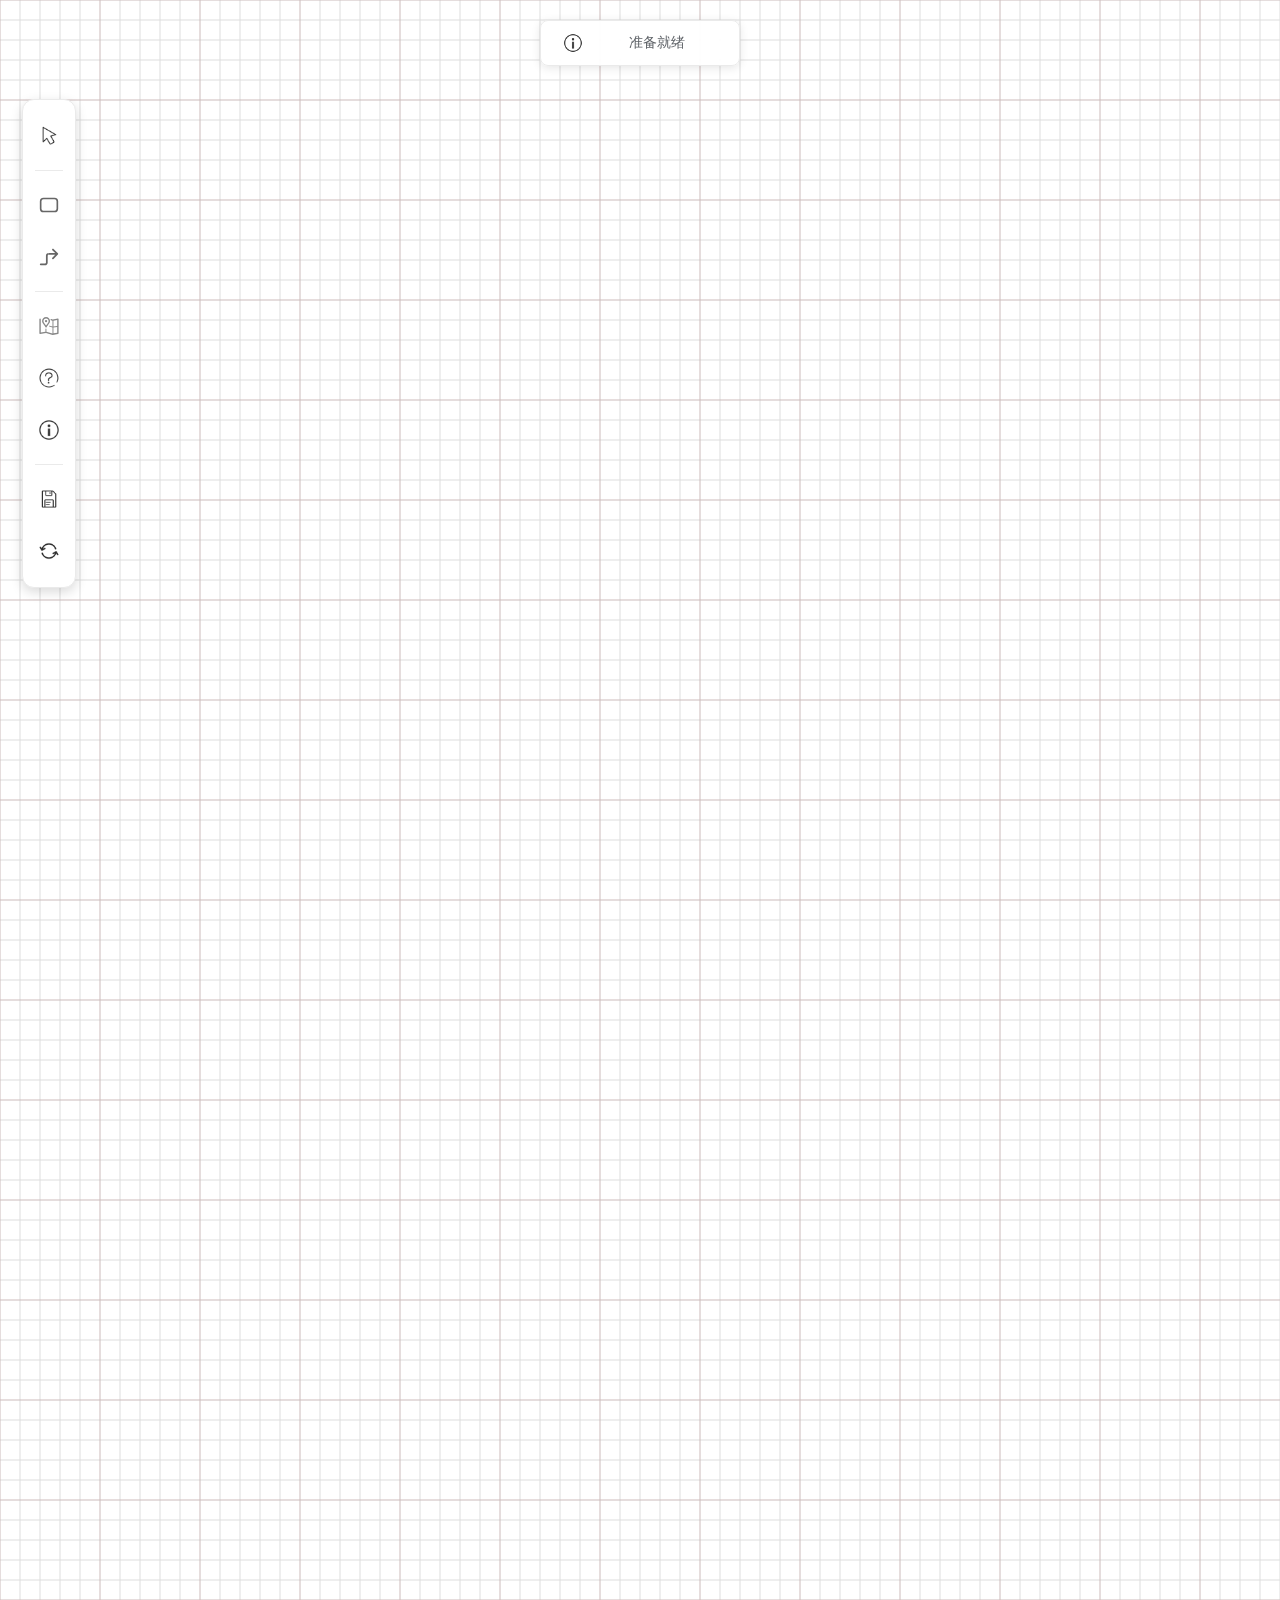
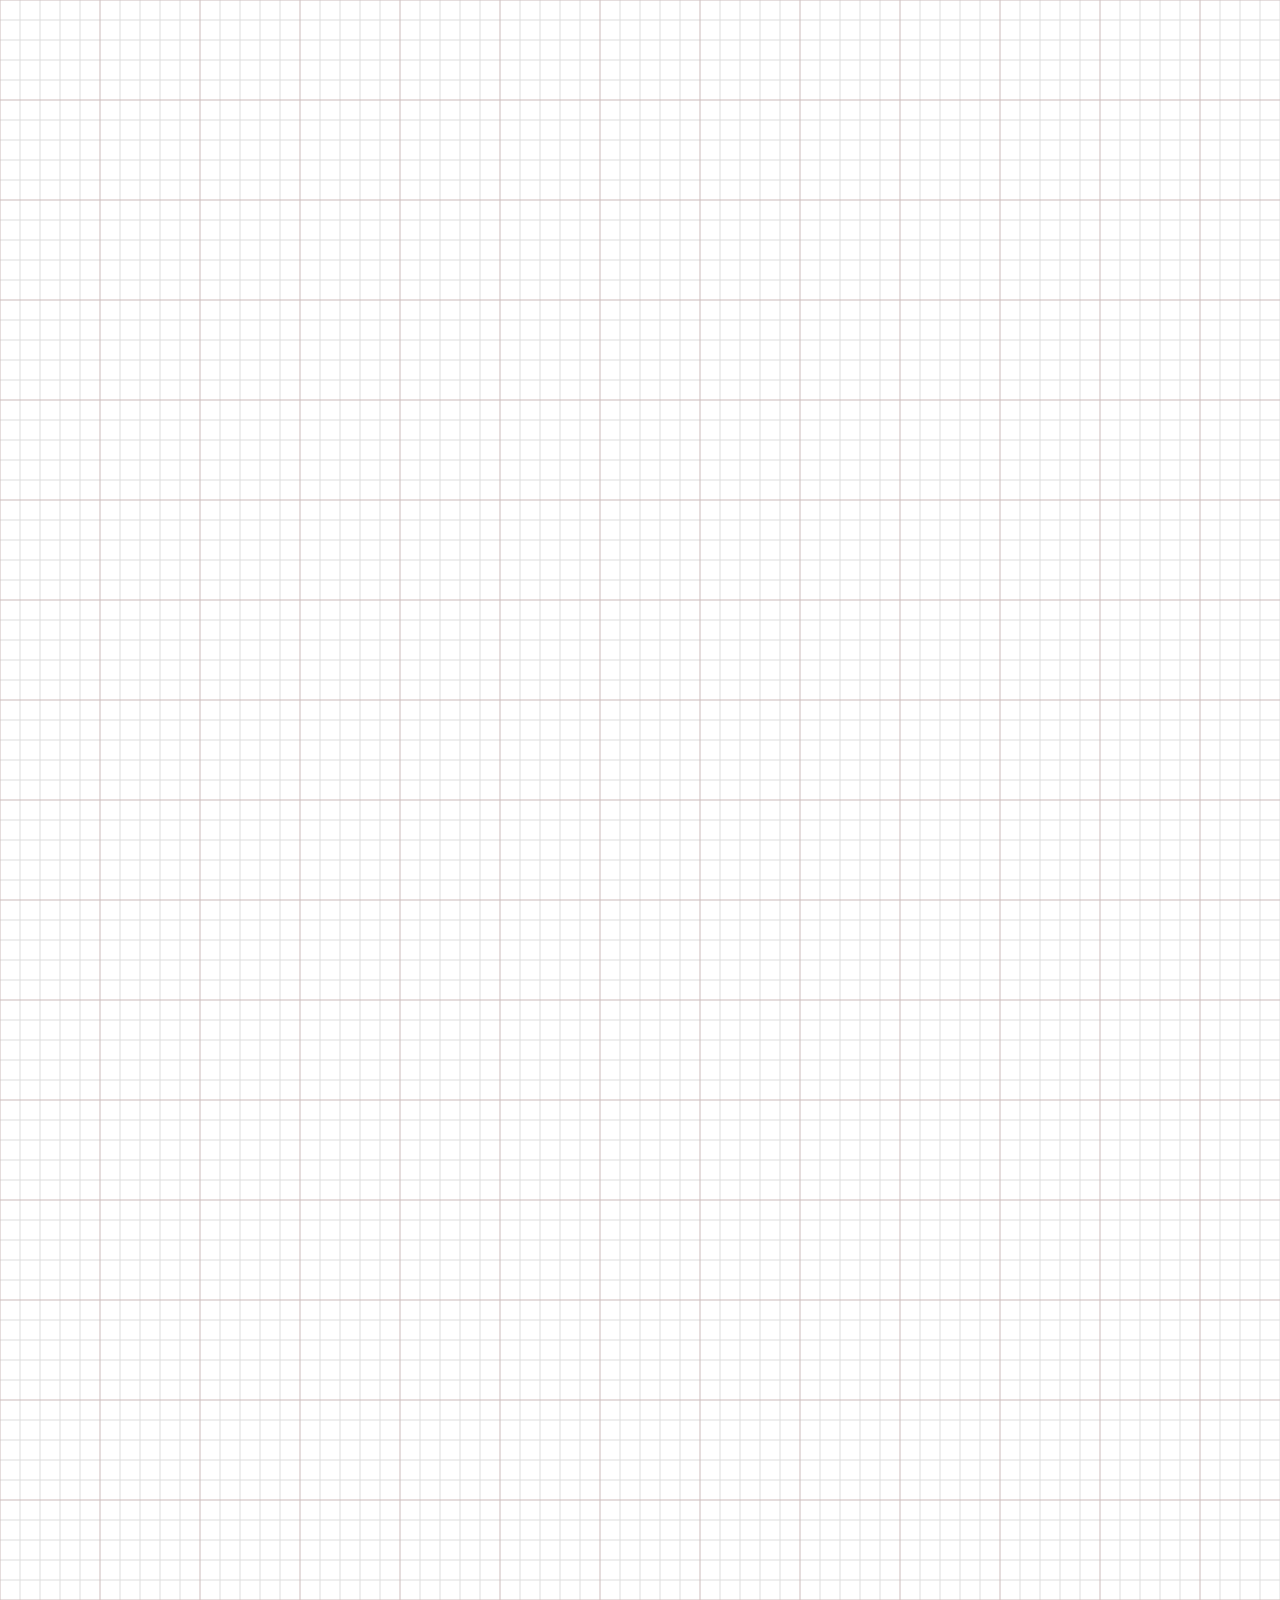
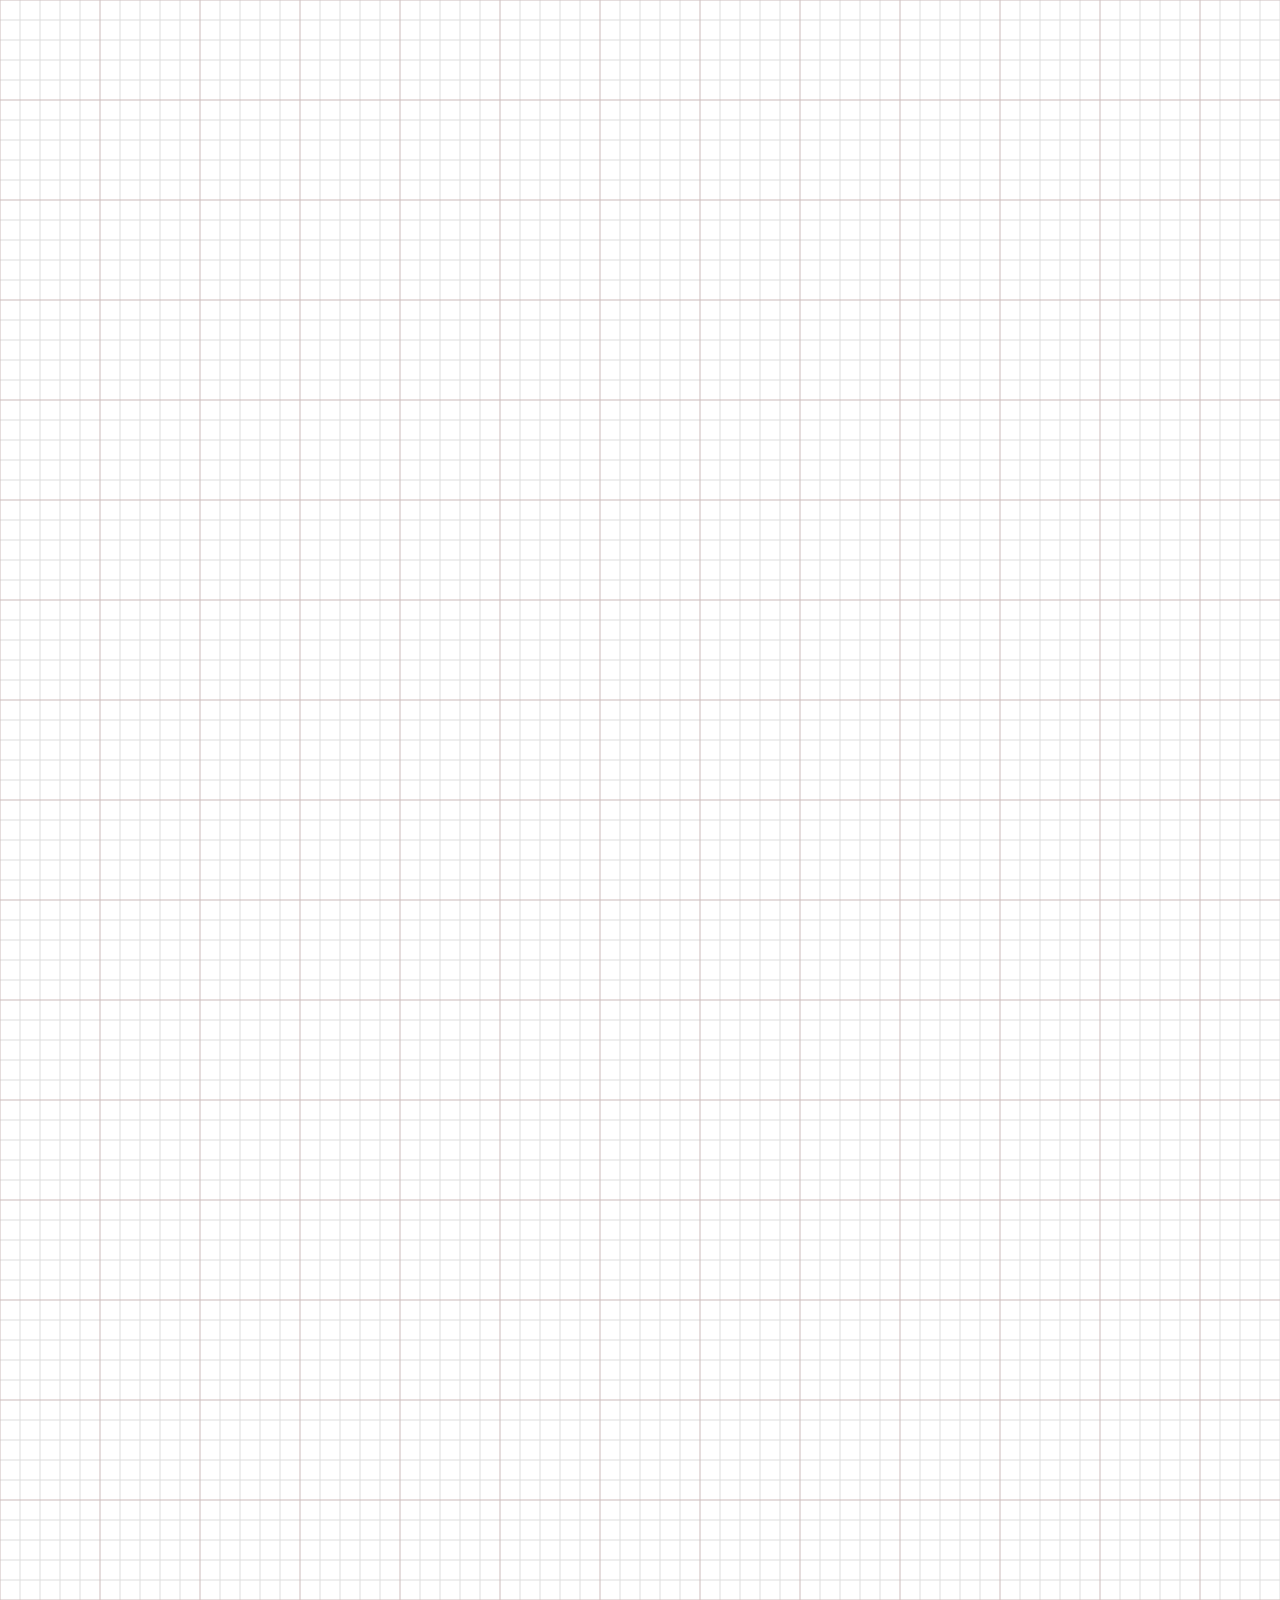
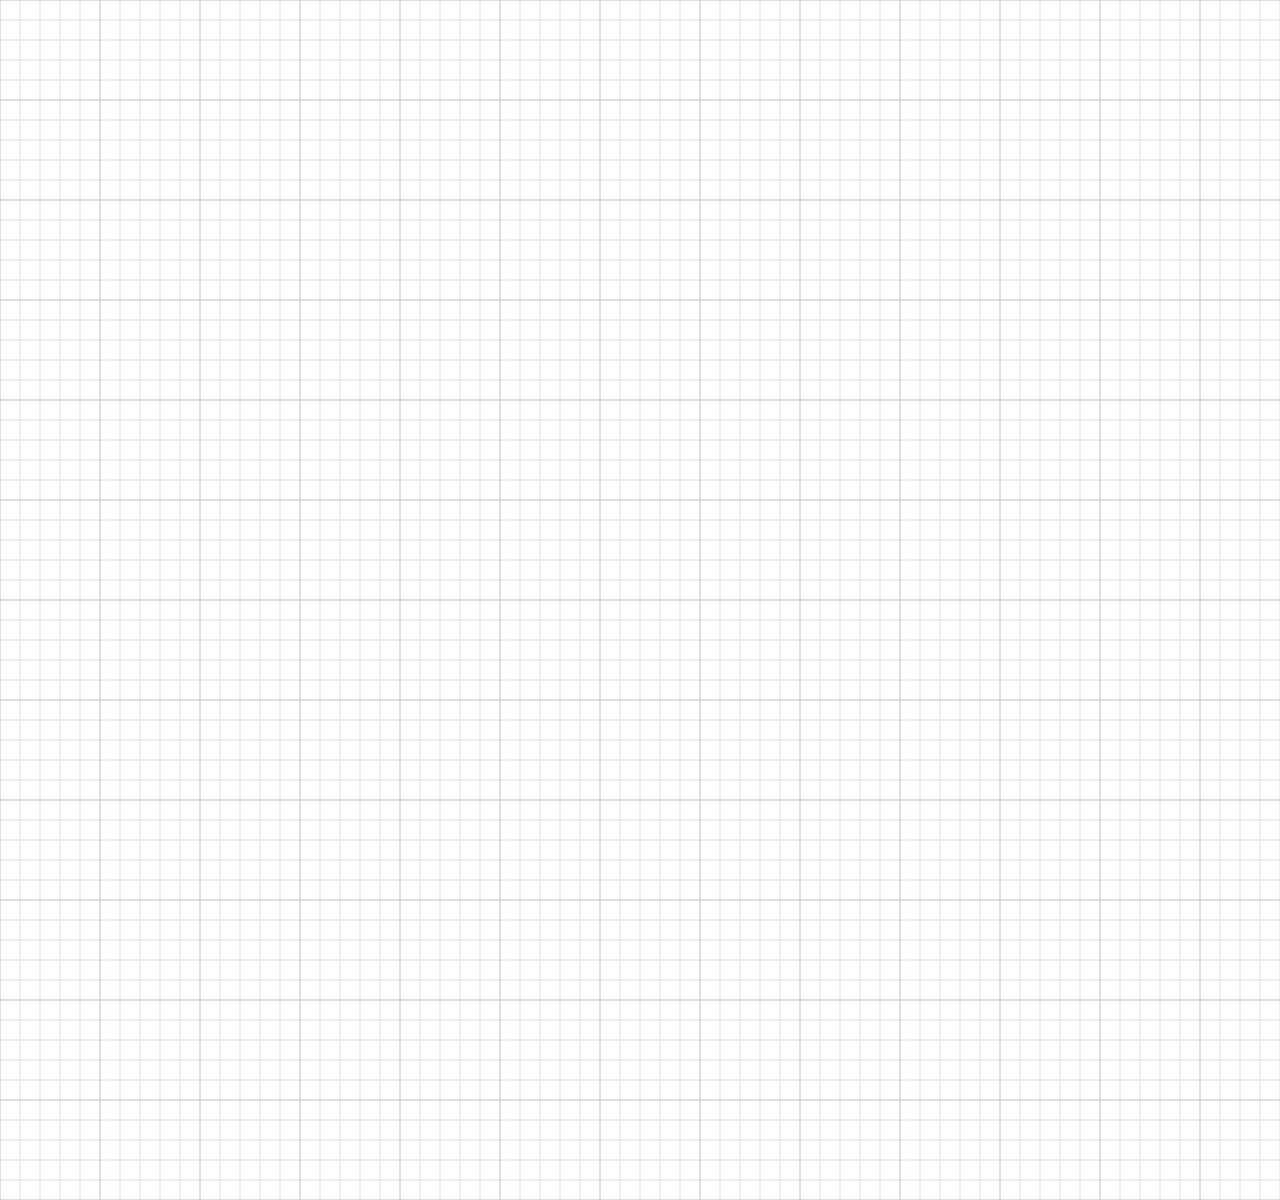
==== commit d68536e6: "Test-0.0.10.0.531" ====
--- a/index.html
+++ b/index.html
@@ -10,6 +10,7 @@
   <link rel="stylesheet" href="./css/color-section.css">
   <link rel="stylesheet" href="./css/edgemenu.css">
   <link rel="stylesheet" href="./css/statusbar.css">
+  <link rel="stylesheet" href="./css/map.css">
   <script type="module" src="./js/manager.js" defer></script>
   <script type="module" src="./js/menu.js" defer></script>
   <script type="module" src="./js/button.js" defer></script>
@@ -64,7 +65,7 @@
       <div class="tools-item divider"></div>
 
       <div class="tools-item">
-        <button id="map" onclick="" title="航点地图">
+        <button id="map" onclick="showMap(this)" title="航点地图">
           <svg t="1741615107596" class="icon" viewBox="0 0 1024 1024" version="1.1" xmlns="http://www.w3.org/2000/svg" p-id="5131" width="256" height="256"><path d="M946.545954 170.653705c-7.391341-6.209422-17.210987-8.839319-26.731828-7.125281l-237.180887 42.196031-60.578704-20.139689c-17.274432-5.750981-35.678594 3.578502-41.386596 20.72502-5.687536 17.146519 3.578502 35.667338 20.72502 41.365106l68.460208 22.759353c1.589195 0.525979 3.215228 0.915859 4.856611 1.196245l0 265.596054-135.363967-41.666982c-11.523451-3.535523-23.707958 2.939959-27.26497 14.420431-3.535523 11.513218 2.918469 23.728424 14.44192 27.26497l148.187017 45.617967 0 273.828552L391.156748 777.050632l0-123.269511c0-12.045337-9.755178-21.811772-21.811772-21.811772s-21.811772 9.766434-21.811772 21.811772l0 123.82005-218.116693 34.229592 0.001023-616.0948c0-18.073634-14.654768-32.717146-32.717146-32.717146s-32.717146 14.644535-32.717146 32.717146L63.981197 850.087065c0 9.56382 4.175089 18.648732 11.460006 24.868387 7.263427 6.209422 16.912182 8.978489 26.327622 7.454786l271.048229-42.536792 303.979246 85.37239c2.87549 0.809435 5.857405 1.213641 8.839319 1.213641 1.959631 0 3.919263-0.181125 5.857405-0.532119l239.906975-43.655266c15.549138-2.822278 26.859741-16.380062 26.859741-32.185027l0.001023-654.351102C958.261787 186.054463 953.980273 176.87336 946.545954 170.653705zM892.826472 510.465041l-174.49315 30.369681 0-275.004331 174.49315-31.039947L892.826472 510.465041zM718.332299 854.541517l0-269.420149 174.49315-30.367635 0 268.035616L718.332299 854.541517z" fill="#888888" p-id="5132"></path><path d="M209.677487 365.927133c10.692526 21.193695 108.99439 159.743214 138.879024 201.704908 6.134721 8.616238 16.060791 13.738909 26.646893 13.738909 0.021489 0 0.063445 0 0.084934 0 10.629081-0.031722 20.555152-5.207605 26.668383-13.888312 29.77821-42.302455 127.717823-181.852768 137.771807-201.214744 13.20679-25.411763 20.470217-55.008848 20.470217-83.327824 0-102.231359-83.178421-185.399547-185.399547-185.399547-102.221126 0-185.399547 83.168188-185.399547 185.399547 0 28.297486 6.816243 56.201 20.277836 82.954317C209.677487 365.905644 209.677487 365.915877 209.677487 365.927133zM374.799198 162.975838c66.138326 0 119.964232 53.815673 119.964232 119.964232 0 17.754363-4.771677 37.137829-13.057387 53.102429-5.709025 10.564613-55.211463 82.411965-106.652042 155.865907-47.223534-66.808592-100.730169-143.639444-106.949824-155.471934-8.797363-17.530258-13.270235-35.529191-13.270235-53.496401C254.834966 216.791511 308.660872 162.975838 374.799198 162.975838z" fill="#888888" p-id="5133"></path><path d="M374.805338 282.986119m-54.528917 0a53.287 53.287 0 1 0 109.057835 0 53.287 53.287 0 1 0-109.057835 0Z" fill="#888888" p-id="5134"></path></svg>
         </button>
       </div>
@@ -276,14 +277,14 @@
         <div class="text-properties-content">
           <div class="text-input-section">
             <div class="text-input-label">文本内容</div>
-            <textarea id="node-text" rows="3" placeholder="请输入文本"></textarea>
+            <textarea class="text-input-area" id="node-text" rows="3" placeholder="请输入文本"></textarea>
           </div>
           
           <div class="text-style-section">
             <div class="text-size-control">
               <div class="control-label">字体大小</div>
               <div class="size-input-group">
-                <input type="number" id="font-size" value="14" min="8" max="72">
+                <input type="number" class="font-size" id="node-font-size" value="14" min="8" max="72">
                 <span class="unit">px</span>
               </div>
             </div>
@@ -295,7 +296,7 @@
                 <div class="color-option" style="background-color: #5f6368;" data-color="#5f6368"></div>
                 <div class="color-option" style="background-color: #4285f4;" data-color="#4285f4"></div>
                 <div class="color-option" style="background-color: #137333;" data-color="#137333"></div>
-                <div class="color-option" style="background-color: #ea4335;" data-color="#ea4335"></div>
+                <div class="color-option" style="background-color: #ea4435;" data-color="#ea4335"></div>
               </div>
             </div>
           </div>
@@ -312,6 +313,73 @@
             <svg width="8" height="8" viewBox="0 0 24 24" fill="none" xmlns="http://www.w3.org/2000/svg" data-icon="DownBoldOutlined"><path d="m3.414 7.086-.707.707a1 1 0 0 0 0 1.414l7.778 7.778a2 2 0 0 0 2.829 0l7.778-7.778a1 1 0 0 0 0-1.414l-.707-.707a1 1 0 0 0-1.415 0l-7.07 7.07-7.072-7.07a1 1 0 0 0-1.414 0Z" fill="currentColor"></path></svg>
           </div>
         </button>
+        
+        <div class="task-config-content">
+          <div class="config-section id-section">
+            <div class="config-label">节点ID</div>
+            <div class="config-field">
+              <input type="text" id="node-id-text" placeholder="自动生成" readonly>
+            </div>
+          </div>
+          
+          <div class="config-section node-type-section">
+            <div class="config-label">节点类别</div>
+            <div class="config-field button-group">
+              <button class="node-type-btn" data-type="root">
+                <span class="color-dot" style="background-color: #FFA500;"></span>
+                <span>根节点</span>
+              </button>
+              <button class="node-type-btn active" data-type="task">
+                <span class="color-dot" style="background-color: #4285f4;"></span>
+                <span>任务节点</span>
+              </button>
+            </div>
+          </div>
+          
+          <div class="config-section mode-section" id="node-mode-section">
+            <div class="config-label">运行模式</div>
+            <div class="config-field button-group">
+              <button class="mode-btn active" data-mode="navigation">
+                <span>导航模式</span>
+              </button>
+              <button class="mode-btn" data-mode="chase">
+                <span>追击模式</span>
+              </button>
+              <button class="mode-btn" data-mode="stay">
+                <span>原地停留</span>
+              </button>
+            </div>
+          </div>
+          
+          <div class="config-section waypoint-section" id="node-waypoint-section">
+            <div class="config-label">选择航点</div>
+            <div class="config-field">
+              <select id="waypoint-select">
+                <option value="">-- 请选择航点 --</option>
+                <option value="wp1">航点 1</option>
+                <option value="wp2">航点 2</option>
+                <option value="wp3">航点 3</option>
+                <option value="wp4">航点 4</option>
+              </select>
+            </div>
+          </div>
+
+          <div class="config-section reset-section" id="node-reset-section" style="display: none;">
+            <div class="config-label">冷数据重置</div>
+            <div class="config-field">
+              <select id="reset-select">
+                <option value="-1">永不</option>
+                <option value="10">10秒</option>
+                <option value="5">5秒</option>
+                <option value="custom">自定义</option>
+              </select>
+              <div class="custom-reset-input" id="custom-reset-container" style="display: none; margin-top: 8px;">
+                <input type="number" id="custom-reset-value" min="1" placeholder="输入秒数">
+                <span class="unit">秒</span>
+              </div>
+            </div>
+          </div>
+        </div>
       </div>
 
       <div class="menu-item" id="delete">
@@ -449,23 +517,110 @@
         </button>
         
         <div class="condition-properties-content">
-          <div class="condition-input-section">
-            <div class="condition-input-label">条件表达式</div>
-            <textarea id="edge-condition" rows="3" placeholder="请输入条件表达式"></textarea>
-          </div>
-          
-          <div class="condition-type-section">
-            <div class="control-label">条件类型</div>
-            <div class="condition-type-options">
-              <label>
-                <input type="radio" name="condition-type" value="success" checked>
-                <span>成功条件</span>
-              </label>
-              <label>
-                <input type="radio" name="condition-type" value="failure">
-                <span>失败条件</span>
-              </label>
-            </div>
+          <div class="condition-section">
+            <div class="condition-row">
+              <div class="condition-label">连接ID</div>
+              <div class="condition-field">
+                <input type="text" id="edge-id-text" placeholder="自动生成" readonly>
+              </div>
+            </div>
+            
+            <div class="condition-row">
+              <div class="condition-label">连接节点</div>
+              <div class="condition-field node-connection">
+                <div class="node-connection-item">
+                  <span class="node-label">从</span>
+                  <input type="text" id="source-node-id" placeholder="起始节点" readonly>
+                </div>
+                <div class="connection-arrow">→</div>
+                <div class="node-connection-item">
+                  <span class="node-label">到</span>
+                  <input type="text" id="target-node-id" placeholder="目标节点" readonly>
+                </div>
+              </div>
+            </div>
+            
+            <div class="condition-row">
+              <div class="condition-label">优先级</div>
+              <div class="condition-field">
+                <select id="edge-priority">
+                  <option value="0" selected>0 - 未设置</option>
+                  <option value="1">1 - 最低</option>
+                  <option value="2">2 - 较低</option>
+                  <option value="3">3 - 中等</option>
+                  <option value="4">4 - 较高</option>
+                  <option value="5">5 - 最高</option>
+                </select>
+              </div>
+            </div>
+          </div>
+          
+          <div class="condition-divider"></div>
+          
+          <div class="condition-section">
+            <div class="condition-header">
+              <h3>跳转条件</h3>
+              <div class="condition-hint">满足以下所有条件时触发跳转</div>
+            </div>
+            
+            <div class="condition-list" id="condition-list">
+              <!-- 条件项 -->
+              <div class="condition-item" data-id="0">
+                <div class="condition-type">
+                  <select class="condition-data-dataType">
+                    <option value="health">生命值</option>
+                    <option value="energy">能量值</option>
+                    <option value="distance">距离</option>
+                    <option value="time">时间</option>
+                  </select>
+                </div>
+
+                <div class="condition-metric">
+                  <select class="condition-data-metricType">
+                    <option value="1">当前数值</option>
+                    <option value="2">累计增量</option>
+                    <option value="3">累计减量</option>
+                    <option value="4">历史存在</option>
+                  </select>
+                </div>
+
+                <div class="condition-temporal">
+                  <div class="condition-temporal-controls">
+                    <select class="condition-data-temporalScope">
+                      <option value="1">全周期</option>
+                      <option value="2">任务周期</option>
+                      <option value="3">临近周期</option>
+                    </select>
+                    <input type="number" class="condition-data-rollingWindow" placeholder="窗口值(秒)" style="font-size: 12px;">
+                  </div>
+                </div>
+
+                <div class="condition-range">
+                  <div class="condition-range-controls">
+                    <input type="number" class="condition-min" placeholder="最小值">
+                    <span class="range-separator">至</span>
+                    <input type="number" class="condition-max" placeholder="最大值">
+                  </div>
+                </div>
+                
+                <div class="condition-actions">
+                  <button class="remove-condition-btn">
+                    <svg width="14" height="14" viewBox="0 0 24 24" fill="none" xmlns="http://www.w3.org/2000/svg">
+                      <path d="M6 6l12 12M6 18L18 6" stroke="currentColor" stroke-width="2" stroke-linecap="round"/>
+                    </svg>
+                  </button>
+                </div>
+              </div>
+              
+              <!-- 可以添加更多条件项 -->
+            </div>
+            
+            <button class="add-condition-btn" id="add-condition-btn">
+              <svg width="14" height="14" viewBox="0 0 24 24" fill="none" xmlns="http://www.w3.org/2000/svg">
+                <path d="M12 5v14M5 12h14" stroke="currentColor" stroke-width="2" stroke-linecap="round"/>
+              </svg>
+              <span>添加条件</span>
+            </button>
           </div>
         </div>
       </div>
@@ -487,14 +642,14 @@
         <div class="text-properties-content">
           <div class="text-input-section">
             <div class="text-input-label">文本内容</div>
-            <textarea id="node-text" rows="3" placeholder="请输入文本"></textarea>
+            <textarea class="text-input-area" id="edge-text" rows="3" placeholder="请输入文本"></textarea>
           </div>
           
           <div class="text-style-section">
             <div class="text-size-control">
               <div class="control-label">字体大小</div>
               <div class="size-input-group">
-                <input type="number" id="font-size" value="14" min="8" max="72">
+                <input type="number" class="font-size" id="edge-font-size" value="14" min="8" max="72">
                 <span class="unit">px</span>
               </div>
             </div>
@@ -524,7 +679,7 @@
           </div>
         </button>
         
-        <div class="delete-confirm-content" id="delete-confirm-content">
+        <div class="delete-confirm-content" id="edge-delete-confirm-content">
           <div class="delete-message">
             <div class="warning-icon">
               <svg width="20" height="20" viewBox="0 0 24 24" fill="none" xmlns="http://www.w3.org/2000/svg">
@@ -541,6 +696,116 @@
       </div>
     </div>
 
+
+
+    <div class="menu point-menu active" id="pointMenu" style="display: none; z-index: 1000;">
+      <div class="menu-item" id="pointColor">
+        <button id="point-color-button">
+          <div class="icon">
+            <svg style="fill: #666" width="18" height="18"t="1741493527416" class="icon" viewBox="0 0 1024 1024" version="1.1" xmlns="http://www.w3.org/2000/svg" p-id="12237" width="256" height="256"><path d="M512 512m-512 0a512 512 0 1 0 1024 0 512 512 0 1 0-1024 0Z" p-id="12238"></path></svg>
+          </div>
+          
+          <div class="unline">
+            <svg width="8" height="8" viewBox="0 0 24 24" fill="none" xmlns="http://www.w3.org/2000/svg" data-icon="DownBoldOutlined"><path d="m3.414 7.086-.707.707a1 1 0 0 0 0 1.414l7.778 7.778a2 2 0 0 0 2.829 0l7.778-7.778a1 1 0 0 0 0-1.414l-.707-.707a1 1 0 0 0-1.415 0l-7.07 7.07-7.072-7.07a1 1 0 0 0-1.414 0Z" fill="currentColor"></path></svg>
+          </div>
+        </button>
+        
+        <div class="color-picker-content">
+          <div class="color-grid">
+            <div class="color-option" style="background-color: #000000;" data-color="#000000"></div>
+            <div class="color-option" style="background-color: #5f6368;" data-color="#5f6368"></div>
+            <div class="color-option" style="background-color: #bdc1c6;" data-color="#bdc1c6"></div>
+            <div class="color-option selected" style="background-color: #4285f4;" data-color="#4285f4"></div>
+            <div class="color-option" style="background-color: #8e24aa;" data-color="#8e24aa"></div>
+            
+            <div class="color-option" style="background-color: #4052b5;" data-color="#4052b5"></div>
+            <div class="color-option" style="background-color: #137333;" data-color="#137333"></div>
+            <div class="color-option" style="background-color: #b06000;" data-color="#b06000"></div>
+            <div class="color-option" style="background-color: #ea4335;" data-color="#ea4335"></div>
+            <div class="color-option add" id="add-point-custom-color">+</div>
+          </div>
+          
+          <div class="custom-color-section" id="point-custom-color-section" style="display: none;">
+            <div class="custom-color-header">自定义颜色</div>
+            <div class="custom-color-input">
+              <input type="color" id="point-custom-color" value="#4285f4">
+              <input type="text" id="point-hex-value" value="#4285F4">
+            </div>
+            <button class="button" id="point-add-color-button">添加颜色</button>
+          </div>
+        </div>
+      </div>
+      <div class="menu-item" id="textProperties">
+        <button id="textProperties-button">
+          <div class="icon">
+            <svg data-id="T-icon" style="fill: #666" width="24" height="24" t="1741187965628" class="icon" viewBox="0 0 1024 1024" version="1.1" xmlns="http://www.w3.org/2000/svg" p-id="17416" width="256" height="256">
+              <path d="M747.24 345.95c-11.47 0-20.76-9.3-20.76-20.76v-20.76H297.51v20.76c0 11.46-9.29 20.76-20.76 20.76S256 336.65 256 325.19v-41.51c0-11.46 9.29-20.76 20.76-20.76h470.49c11.47 0 20.76 9.3 20.76 20.76v41.51c-0.01 11.46-9.3 20.76-20.77 20.76z" p-id="17417"></path>
+              <path d="M512 761.08c-11.47 0-20.76-9.3-20.76-20.76V283.68c0-11.46 9.29-20.76 20.76-20.76 11.47 0 20.76 9.3 20.76 20.76v456.65c0 11.45-9.29 20.75-20.76 20.75z"  p-id="17418"></path>
+              <path d="M581.19 761.08H442.81c-11.47 0-20.76-9.3-20.76-20.76s9.29-20.76 20.76-20.76h138.38c11.47 0 20.76 9.3 20.76 20.76s-9.29 20.76-20.76 20.76z"  p-id="17419"></path></svg>
+          </div>
+          
+          <div class="unline">
+            <svg width="8" height="8" viewBox="0 0 24 24" fill="none" xmlns="http://www.w3.org/2000/svg" data-icon="DownBoldOutlined"><path d="m3.414 7.086-.707.707a1 1 0 0 0 0 1.414l7.778 7.778a2 2 0 0 0 2.829 0l7.778-7.778a1 1 0 0 0 0-1.414l-.707-.707a1 1 0 0 0-1.415 0l-7.07 7.07-7.072-7.07a1 1 0 0 0-1.414 0Z" fill="currentColor"></path></svg>
+          </div>
+        </button>
+        
+        <div class="text-properties-content">
+          <div class="text-input-section">
+            <div class="text-input-label">文本内容</div>
+            <textarea class="text-input-area"id="point-text" rows="3" placeholder="请输入文本"></textarea>
+          </div>
+          
+          <div class="text-style-section">
+            <div class="text-size-control">
+              <div class="control-label">字体大小</div>
+              <div class="size-input-group">
+                <input type="number" class="font-size" id="point-font-size" value="14" min="8" max="72">
+                <span class="unit">px</span>
+              </div>
+            </div>
+            
+            <div class="text-color-control">
+              <div class="control-label">文本颜色</div>
+              <div class="color-grid">
+                <div class="color-option" style="background-color: #000000;" data-color="#000000"></div>
+                <div class="color-option" style="background-color: #5f6368;" data-color="#5f6368"></div>
+                <div class="color-option" style="background-color: #4285f4;" data-color="#4285f4"></div>
+                <div class="color-option" style="background-color: #137333;" data-color="#137333"></div>
+                <div class="color-option" style="background-color: #ea4335;" data-color="#ea4335"></div>
+              </div>
+            </div>
+          </div>
+        </div>
+      </div>
+
+      <div class="menu-item" id="pointDelete">
+        <button id="point-delete-button">
+          <div class="icon">
+            <svg style="fill: #666" width="18" height="18" t="1741185246014" class="icon" viewBox="0 0 1024 1024" version="1.1" xmlns="http://www.w3.org/2000/svg" p-id="14695" width="256" height="256"><path d="M834.24768 256c-14.15168 0-25.6 11.08992-25.6 24.79616v668.80512c0 13.66016-11.47392 24.80128-25.6 24.80128H226.74944c-14.12608 0-25.6-11.14112-25.6-24.80128V280.79616c0-13.70624-11.44832-24.79616-25.6-24.79616s-25.6 11.08992-25.6 24.79616v668.80512c0 41.02656 34.45248 74.39872 76.8 74.39872h556.29824c42.34752 0 76.8-33.37216 76.8-74.39872V280.79616c0-13.70624-11.44832-24.79616-25.6-24.79616zM336.21504 51.2h353.28a25.6 25.6 0 0 0 0-51.2h-353.28a25.6 25.6 0 0 0 0 51.2z" p-id="14696"></path><path d="M433.06496 846.99136v-558.08a25.6 25.6 0 0 0-51.2 0v558.08a25.6 25.6 0 0 0 51.2 0zM636.3392 846.99136v-558.08a25.6 25.6 0 0 0-51.2 0v558.08a25.6 25.6 0 0 0 51.2 0zM970.24 124.58496h-916.48a25.6 25.6 0 0 0 0 51.2h916.48a25.6 25.6 0 0 0 0-51.2z" p-id="14697"></path></svg>
+          </div>
+          
+          <div class="unline">
+            <svg width="8" height="8" viewBox="0 0 24 24" fill="none" xmlns="http://www.w3.org/2000/svg" data-icon="DownBoldOutlined"><path d="m3.414 7.086-.707.707a1 1 0 0 0 0 1.414l7.778 7.778a2 2 0 0 0 2.829 0l7.778-7.778a1 1 0 0 0 0-1.414l-.707-.707a1 1 0 0 0-1.415 0l-7.07 7.07-7.072-7.07a1 1 0 0 0-1.414 0Z" fill="currentColor"></path></svg>
+          </div>
+        </button>
+        
+        <div class="delete-confirm-content" id="point-delete-confirm-content">
+          <div class="delete-message">
+            <div class="warning-icon">
+              <svg width="20" height="20" viewBox="0 0 24 24" fill="none" xmlns="http://www.w3.org/2000/svg">
+                <path d="M12 22c5.523 0 10-4.477 10-10S17.523 2 12 2 2 6.477 2 12s4.477 10 10 10zm0-7a1 1 0 1 0 0 2 1 1 0 0 0 0-2zm0-8a1 1 0 0 0-1 1v5a1 1 0 1 0 2 0V8a1 1 0 0 0-1-1z" fill="#f44336"/>
+              </svg>
+            </div>
+            <div class="message-text">
+              <div class="message-title">删除航点</div>
+              <div class="message-desc">此操作无法撤销</div>
+            </div>
+          </div>
+          <button class="confirm-button" id="point-delete-confirm-button">删除</button>
+        </div>
+      </div>
+    </div>
+
 </body>
 </html>
 
--- a/css/style.css
+++ b/css/style.css
@@ -1,6 +1,7 @@
 body, html {
     margin: 0;
     padding: 0;
+    user-select: none;
     /* overflow: hidden; */
      /* 防止滚动条 */
     /* height: 100%; */
@@ -13,3 +14,209 @@
     /* width: 100%;
     height: 100%; */
 }
+
+/* 暂时隐藏自定义颜色 */
+#add-custom-color{
+    display: none;
+}
+/* 任务配置下拉菜单样式 - 增加缓冲区和显示控制 */
+.task-config-content {
+  display: none;
+  position: absolute;
+  background-color: white;
+  border-radius: 8px;
+  box-shadow: 0 2px 10px rgba(0, 0, 0, 0.15);
+  width: 280px;
+  padding: 12px;
+  z-index: 1000;
+  margin-top: 5px;
+  /* 添加这些属性来创建缓冲区 */
+  transition: visibility 0.2s, opacity 0.2s;
+  visibility: hidden;
+  opacity: 0;
+  left: -450%;
+  top: 120%;
+}
+
+/* 当菜单项或菜单内容本身被悬停时显示内容 */
+.menu-item:hover .task-config-content,
+.task-config-content:hover {
+  display: block;
+  visibility: visible;
+  opacity: 1;
+  animation: fadeIn 0.2s ease-in-out;
+}
+
+/* 添加额外的缓冲区，确保鼠标离开时菜单不会立即消失 */
+.menu-item {
+  position: relative;
+}
+
+/* 在按钮和菜单之间添加一个透明的连接区域，防止鼠标移动时菜单消失 */
+.menu-item:after {
+  content: '';
+  position: absolute;
+  height: 10px;  /* 缓冲区高度 */
+  bottom: -10px;
+  left: 0;
+  right: 0;
+  z-index: 999;
+}
+
+@keyframes fadeIn {
+  from {
+    opacity: 0;
+    transform: translateY(-5px);
+  }
+  to {
+    opacity: 1;
+    transform: translateY(0);
+  }
+}
+
+.config-section {
+  margin-bottom: 12px;
+}
+
+.config-section:last-child {
+  margin-bottom: 0;
+}
+
+.config-label {
+  font-size: 12px;
+  color: #666;
+  margin-bottom: 6px;
+  font-weight: 500;
+}
+
+.config-field input[type="text"],
+.config-field select {
+  width: 100%;
+  padding: 8px;
+  border: 1px solid #ddd;
+  border-radius: 4px;
+  font-size: 13px;
+  outline: none;
+  transition: border-color 0.2s;
+}
+
+.config-field input[type="text"]:focus,
+.config-field select:focus {
+  border-color: #4285f4;
+}
+
+.button-group {
+  display: flex;
+  gap: 8px;
+}
+
+.node-type-btn,
+.mode-btn {
+  flex: 1;
+  padding: 6px 8px;
+  border: 1px solid #ddd;
+  border-radius: 4px;
+  background-color: #f5f5f5;
+  font-size: 12px;
+  cursor: pointer;
+  display: flex;
+  align-items: center;
+  justify-content: center;
+  transition: all 0.2s;
+}
+
+.node-type-btn:hover,
+.mode-btn:hover {
+  background-color: #e9e9e9;
+}
+
+.node-type-btn[data-type="root"].active {
+    background-color: #fff3e0;
+    border-color: #ffa000;
+    color: #ffa000;
+    font-weight: 500;
+}
+
+.node-type-btn[data-type="task"].active {
+    background-color: #e3f2fd;
+    border-color: #4285f4;
+    color: #4285f4;
+    font-weight: 500;
+}
+
+[data-mode="navigation"].active {
+    background-color: #e3f2fd;
+    border-color: #4285f4;
+    color: #4285f4;
+    font-weight: 500;
+}
+
+[data-mode="chase"].active {
+    background-color: #ffebee;
+    border-color: #f44336;
+    color: #f44336;
+    font-weight: 500;
+}
+
+[data-mode="stay"].active {
+    background-color: #fff3e0;
+    border-color: #ffa000;
+    color: #ffa000;
+    font-weight: 500;
+}
+
+.color-dot {
+  display: inline-block;
+  width: 10px;
+  height: 10px;
+  border-radius: 50%;
+  margin-right: 5px;
+}
+
+.mode-section .button-group {
+  flex-wrap: wrap;
+}
+
+.mode-btn {
+  flex: 1 0 auto;
+  min-width: 80px;
+}
+
+#waypoint-select {
+  cursor: pointer;
+  background-color: white;
+  appearance: none;
+  background-image: url("data:image/svg+xml;charset=UTF-8,%3csvg xmlns='http://www.w3.org/2000/svg' viewBox='0 0 24 24' fill='none' stroke='%23666' stroke-width='2' stroke-linecap='round' stroke-linejoin='round'%3e%3cpolyline points='6 9 12 15 18 9'%3e%3c/polyline%3e%3c/svg%3e");
+  background-repeat: no-repeat;
+  background-position: right 8px center;
+  background-size: 12px;
+  padding-right: 30px;
+}
+
+/* 冷数据重置选项样式 */
+.custom-reset-input {
+  display: flex;
+  align-items: center;
+  gap: 8px;
+  margin-top: 8px;
+}
+
+.custom-reset-input input {
+  flex: 1;
+  padding: 6px 8px;
+  border: 1px solid #ddd;
+  border-radius: 4px;
+  font-size: 13px;
+}
+
+.custom-reset-input .unit {
+  color: #666;
+  font-size: 13px;
+}
+
+/* 隐藏数字输入框的上下箭头 */
+.custom-reset-input input[type="number"]::-webkit-inner-spin-button,
+.custom-reset-input input[type="number"]::-webkit-outer-spin-button {
+  -webkit-appearance: none;
+  margin: 0;
+}
--- a/css/color-section.css
+++ b/css/color-section.css
@@ -103,6 +103,7 @@
     gap: 12px;
 }
 
+
 .color-option {
     width: 36px;
     height: 36px;
@@ -331,6 +332,15 @@
     position: relative;
 }
 
+#pointColor > .color-picker-content{
+    left: -100%;
+}
+#pointMenu > #textProperties > .text-properties-content{
+    left: -205%;
+}
+#pointDelete > .delete-confirm-content{
+    left: -400%;
+}
 .color-picker-content {
     display: none;
     position: absolute;
@@ -345,6 +355,7 @@
     z-index: 1000;
 }
 
+
 /* 添加一个透明的连接区域 */
 .color-picker-content::before {
     content: '';
@@ -460,7 +471,7 @@
     margin-bottom: 8px;
 }
 
-#node-text {
+.text-input-area {
     width: 100%;
     padding: 8px;
     border: 1px solid #e0e0e0;
@@ -493,7 +504,7 @@
     gap: 4px;
 }
 
-#font-size {
+.font-size {
     width: 60px;
     padding: 4px 8px;
     border: 1px solid #e0e0e0;
--- a/css/edgemenu.css
+++ b/css/edgemenu.css
@@ -11,11 +11,22 @@
     box-shadow: 0 2px 10px rgba(0, 0, 0, 0.1);
     padding: 12px;
     position: absolute;
-    top: 100%;
-    left: 0;
+    top: 130%;
+    left: -100%;
     width: 220px;
     display: none;
     z-index: 1002;
+}
+
+/* 添加一个透明的连接区域 */
+.width-properties-content::before {
+    content: '';
+    position: absolute;
+    top: -20px;  /* 创建20px的缓冲区 */
+    left: 0;
+    width: 100%;
+    height: 20px;
+    background: transparent;
 }
 
 .menu-item > button:hover + .width-properties-content,
@@ -61,11 +72,22 @@
     box-shadow: 0 2px 10px rgba(0, 0, 0, 0.1);
     padding: 12px;
     position: absolute;
-    top: 100%;
-    left: 0;
+    top: 130%;
+    left: -120%;
     width: 220px;
     display: none;
     z-index: 1002;
+}
+
+/* 添加一个透明的连接区域 */
+.direction-content::before {
+    content: '';
+    position: absolute;
+    top: -20px;  /* 创建20px的缓冲区 */
+    left: 0;
+    width: 100%;
+    height: 20px;
+    background: transparent;
 }
 
 .menu-item > button:hover + .direction-content,
@@ -84,13 +106,25 @@
     background-color: white;
     border-radius: 8px;
     box-shadow: 0 2px 10px rgba(0, 0, 0, 0.1);
-    padding: 12px;
-    position: absolute;
-    top: 100%;
-    left: 0;
-    width: 250px;
+    padding: 16px;
+    position: absolute;
+    top: 130%;
+    left: -350%;
+    width: 320px;
     display: none;
     z-index: 1002;
+    font-size: 14px;
+}
+
+/* 添加一个透明的连接区域 */
+.condition-properties-content::before {
+    content: '';
+    position: absolute;
+    top: -20px;  /* 创建20px的缓冲区 */
+    left: 0;
+    width: 100%;
+    height: 20px;
+    background: transparent;
 }
 
 .menu-item > button:hover + .condition-properties-content,
@@ -161,3 +195,297 @@
 .confirm-button:hover {
     background-color: #3367d6;
 }
+
+/* 条件部分 */
+.condition-section {
+    margin-bottom: 16px;
+}
+
+.condition-row {
+    display: flex;
+    align-items: center;
+    margin-bottom: 12px;
+}
+
+.condition-label {
+    width: 80px;
+    color: #5f6368;
+    font-weight: 500;
+}
+
+.condition-field {
+    flex: 1;
+}
+
+.condition-field input[type="text"],
+.condition-field select {
+    width: 100%;
+    padding: 8px 10px;
+    border-radius: 4px;
+    border: 1px solid #ddd;
+    font-size: 14px;
+    background-color: #fff;
+}
+
+.condition-field input[readonly] {
+    background-color: #f8f9fa;
+    color: #5f6368;
+}
+
+/* 节点连接样式 */
+.node-connection {
+    display: flex;
+    align-items: center;
+    gap: 8px;
+}
+
+.node-connection-item {
+    display: flex;
+    flex-direction: column;
+    gap: 4px;
+    flex: 1;
+}
+
+.node-label {
+    font-size: 12px;
+    color: #5f6368;
+}
+
+.connection-arrow {
+    font-size: 16px;
+    color: #5f6368;
+    margin: 0 4px;
+    margin-top: 16px;
+}
+
+/* 分隔线 */
+.condition-divider {
+    height: 1px;
+    background-color: #eee;
+    margin: 16px 0;
+}
+
+/* 条件头部 */
+.condition-header {
+    margin-bottom: 12px;
+}
+
+.condition-header h3 {
+    margin: 0 0 4px 0;
+    font-size: 15px;
+    font-weight: 500;
+    color: #202124;
+}
+
+.condition-hint {
+    font-size: 12px;
+    color: #5f6368;
+}
+
+/* 条件列表 */
+.condition-list {
+    display: flex;
+    flex-direction: column;
+    gap: 16px;
+    margin-bottom: 16px;
+    max-height: none;
+    overflow-y: visible;
+}
+
+/* 条件项 */
+.condition-item {
+    position: relative;
+    display: grid;
+    grid-template-columns: 1fr;
+    gap: 12px;
+    padding: 16px;
+    padding-top: 12px;
+    border-radius: 8px;
+    background-color: #f8f9fa;
+    border: 1px solid #eee;
+    transition: all 0.2s;
+}
+
+.condition-item:hover {
+    box-shadow: 0 2px 6px rgba(0, 0, 0, 0.08);
+    border-color: #dadce0;
+}
+
+/* 条件项内部的行 */
+.condition-item > div {
+    display: flex;
+    flex-direction: column;
+    gap: 4px;
+}
+
+/* 条件项内部的标签 */
+.condition-type::before {
+    content: "数据类型";
+    font-size: 11px;
+    color: #5f6368;
+    font-weight: 500;
+    margin-bottom: 2px;
+    display: block;
+}
+
+.condition-metric::before {
+    content: "统计维度";
+    font-size: 11px;
+    color: #5f6368;
+    font-weight: 500;
+    margin-bottom: 2px;
+    display: block;
+}
+
+.condition-temporal::before {
+    content: "时间维度";
+    font-size: 11px;
+    color: #5f6368;
+    font-weight: 500;
+    margin-bottom: 2px;
+    display: block;
+}
+
+.condition-range::before {
+    content: "数值范围";
+    font-size: 11px;
+    color: #5f6368;
+    font-weight: 500;
+    margin-bottom: 2px;
+    display: block;
+}
+
+/* 条件时间范围控制 */
+.condition-temporal-controls {
+    display: flex;
+    align-items: center;
+    gap: 8px;
+    width: 100%;
+}
+
+/* 滚动窗口输入框 - 默认隐藏 */
+.condition-data-rollingWindow {
+    flex: 1;
+    min-width: 80px;
+    padding: 8px 10px;
+    border-radius: 4px;
+    border: 1px solid #ddd;
+    background-color: white;
+    text-align: center;
+    display: none;
+    transition: border-color 0.2s, box-shadow 0.2s;
+}
+
+.condition-data-rollingWindow:hover {
+    border-color: #bdc1c6;
+}
+
+.condition-data-rollingWindow:focus {
+    border-color: #4285f4;
+    outline: none;
+    box-shadow: 0 0 0 2px rgba(66, 133, 244, 0.1);
+}
+
+/* 当选择滚动周期时显示输入框 */
+.condition-temporal-controls.show-rolling-window .condition-data-rollingWindow,
+.condition-data-temporalScope[value="3"] ~ .condition-data-rollingWindow {
+    display: inline-block;
+}
+
+/* 条件范围控制 */
+.condition-range-controls {
+    display: flex;
+    align-items: center;
+    gap: 8px;
+}
+
+/* 所有下拉菜单和输入框的统一样式 */
+.condition-item select,
+.condition-item input {
+    padding: 8px 10px;
+    border-radius: 4px;
+    border: 1px solid #ddd;
+    font-size: 13px;
+    background-color: white;
+    width: 100%;
+    transition: border-color 0.2s, box-shadow 0.2s;
+}
+
+.condition-item select:hover,
+.condition-item input:hover {
+    border-color: #bdc1c6;
+}
+
+.condition-item select:focus,
+.condition-item input:focus {
+    border-color: #4285f4;
+    outline: none;
+    box-shadow: 0 0 0 2px rgba(66, 133, 244, 0.1);
+}
+
+/* 范围分隔符 */
+.range-separator {
+    color: #5f6368;
+    font-size: 12px;
+    white-space: nowrap;
+    padding: 0 4px;
+}
+
+/* 条件操作按钮 */
+.condition-actions {
+    position: absolute;
+    top: 8px;
+    right: 8px;
+    z-index: 1;
+}
+
+.remove-condition-btn {
+    background: none;
+    border: none;
+    color: #5f6368;
+    cursor: pointer;
+    padding: 4px;
+    border-radius: 50%;
+    display: flex;
+    align-items: center;
+    justify-content: center;
+    transition: all 0.2s;
+}
+
+.remove-condition-btn:hover {
+    background-color: #f1f3f4;
+    color: #ea4335;
+}
+
+/* 添加条件按钮 */
+.add-condition-btn {
+    display: flex;
+    align-items: center;
+    justify-content: center;
+    gap: 6px;
+    background-color: #f1f3f4;
+    color: #1a73e8;
+    border: 1px dashed #dadce0;
+    border-radius: 6px;
+    padding: 10px 12px;
+    width: 100%;
+    font-size: 14px;
+    cursor: pointer;
+    transition: background-color 0.2s;
+}
+
+.add-condition-btn:hover {
+    background-color: #e8f0fe;
+}
+
+/* 隐藏数字输入框的上下箭头 */
+input[type="number"]::-webkit-inner-spin-button,
+input[type="number"]::-webkit-outer-spin-button {
+    -webkit-appearance: none;
+    margin: 0;
+}
+
+/* 针对Firefox浏览器 */
+/* input[type="number"] {
+    -moz-appearance: textfield;
+} */--- a/css/map.css
+++ b/css/map.css
@@ -0,0 +1,112 @@
+.map-overlay {
+    display: none;
+    position: fixed;
+    top: 0;
+    left: 0;
+    width: 100%;
+    height: 100%;
+    background-color: rgba(0, 0, 0, 0.7);
+    z-index: 1000;
+    justify-content: center;
+    align-items: center;
+}
+
+.map-container {
+    position: relative;
+    max-width: 90%;
+    max-height: 90vh;
+    background: white;
+    border-radius: 12px;
+    box-shadow: 0 8px 24px rgba(0, 0, 0, 0.2);
+    padding: 20px;
+    animation: fadeIn 0.3s ease-out;
+    margin-bottom: 50px;
+}
+
+.map-image {
+    max-width: 100%;
+    max-height: calc(90vh - 40px);
+    border-radius: 8px;
+    border: 1px solid #e0e0e0;
+}
+
+.close-button {
+    position: absolute;
+    top: -15px;
+    right: -15px;
+    width: 30px;
+    height: 30px;
+    border-radius: 50%;
+    background: #fff;
+    border: none;
+    box-shadow: 0 2px 8px rgba(0, 0, 0, 0.2);
+    cursor: pointer;
+    display: flex;
+    align-items: center;
+    justify-content: center;
+    transition: all 0.2s;
+}
+
+.close-button:hover {
+    background: #f5f5f5;
+    transform: scale(1.1);
+}
+
+.close-button svg {
+    width: 16px;
+    height: 16px;
+    fill: #666;
+}
+
+@keyframes fadeIn {
+    from {
+        opacity: 0;
+        transform: scale(0.95);
+    }
+    to {
+        opacity: 1;
+        transform: scale(1);
+    }
+}
+
+.map-tip {
+    position: absolute;
+    bottom: -45px;
+    left: 50%;
+    transform: translateX(-50%);
+    background-color: rgba(0, 0, 0, 0.8);
+    color: white;
+    padding: 8px 16px;
+    border-radius: 6px;
+    font-size: 14px;
+    white-space: nowrap;
+    animation: tipFadeIn 0.3s ease-out 0.3s both;
+    box-shadow: 0 2px 8px rgba(0, 0, 0, 0.2);
+}
+
+.map-tip p {
+    margin: 0;
+    line-height: 1.4;
+}
+
+.map-tip::before {
+    content: '';
+    position: absolute;
+    top: -6px;
+    left: 50%;
+    transform: translateX(-50%);
+    border-width: 0 6px 6px 6px;
+    border-style: solid;
+    border-color: transparent transparent rgba(0, 0, 0, 0.8) transparent;
+}
+
+@keyframes tipFadeIn {
+    from {
+        opacity: 0;
+        transform: translate(-50%, 10px);
+    }
+    to {
+        opacity: 1;
+        transform: translate(-50%, 0);
+    }
+} 